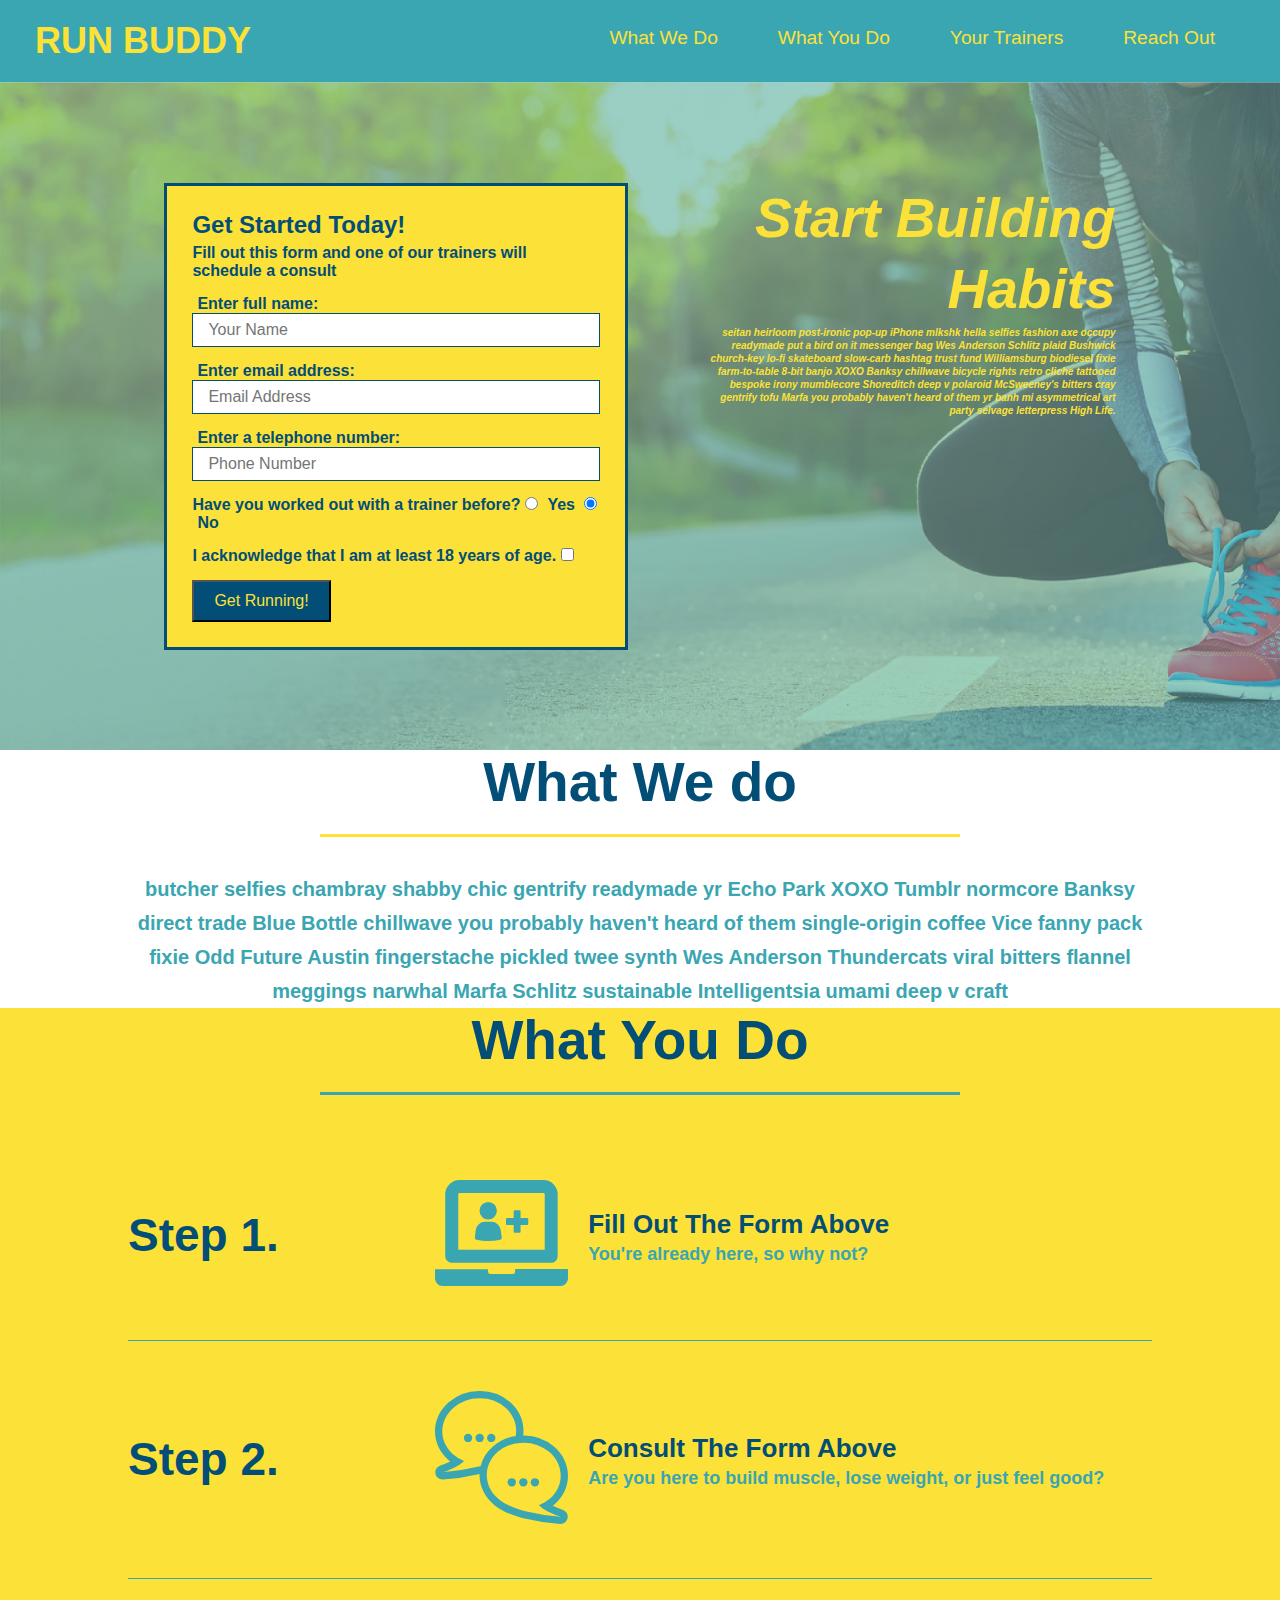
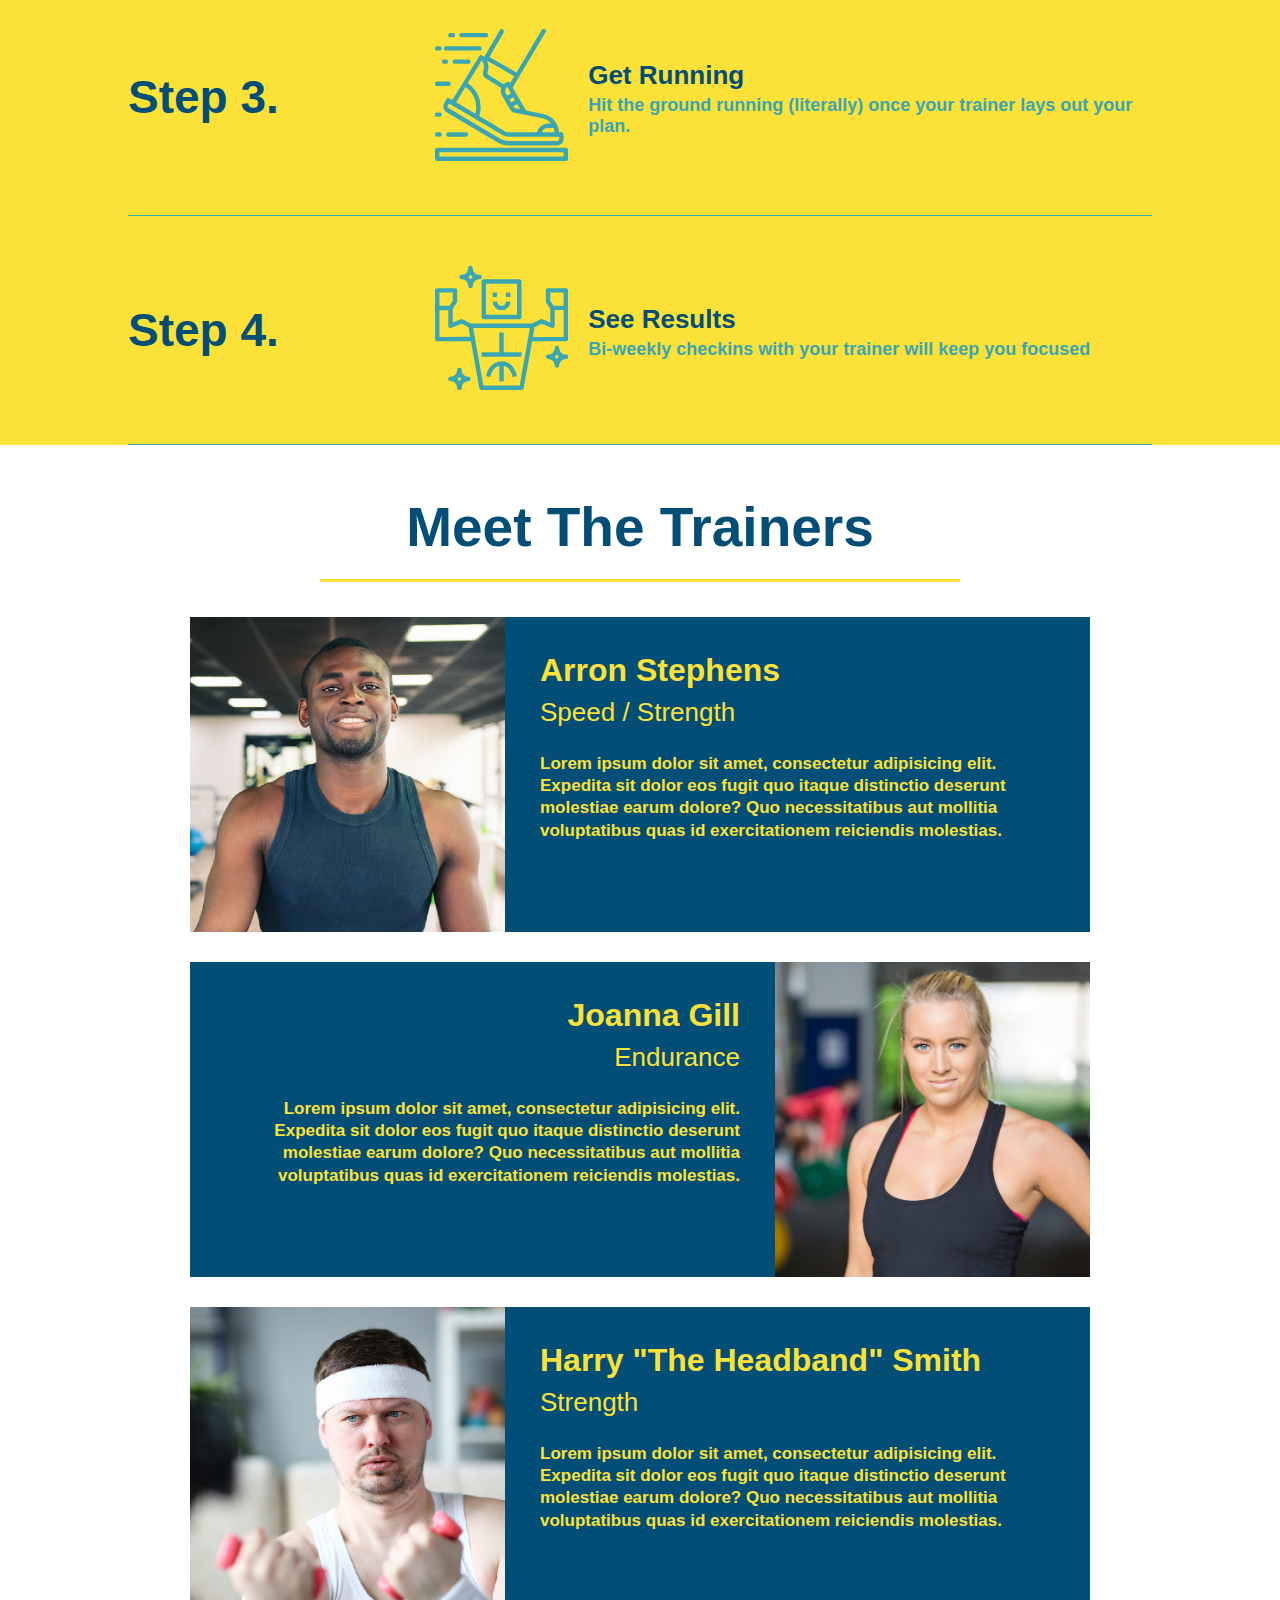
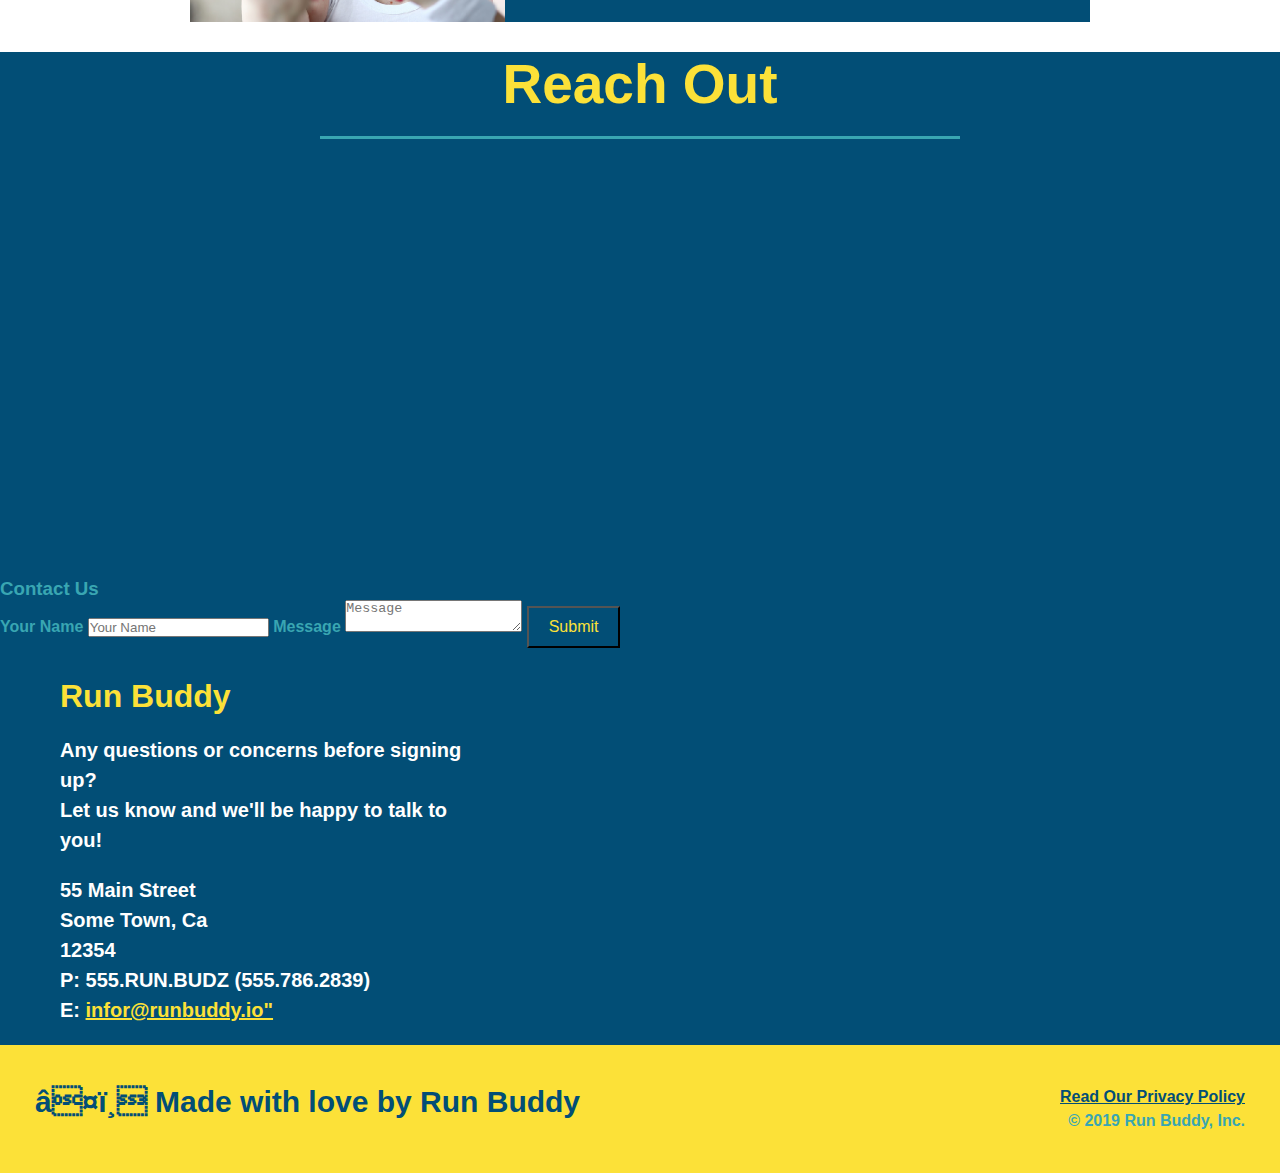
==== index.html @ 9a3504fe "add flexbox to the steps" ====
<!DOCTYPE html>
<html lang="en">
<head>
    <meta charset="UTF-8!">
    <title>Run Buddy</title>
    <link rel="stylesheet" href="./assets/style.css" />
</head>
<body>
    <!-- navigation -->
    <header>
        <a href="/"><h1>RUN BUDDY</h1></a>
    <nav>
        <ul>
            <li>
                <a href="#what-we-do">What We Do</a>
            </li>
            <li>
                <a href="#what-you-do">What You Do</a>
            </li>
            <li>
                <a href="#your-trainers">Your Trainers</a>
            </li>
            <li>
                <a href="#reach-out">Reach Out</a>
            </li>
        </ul>
    </nav>
    </header>
 <!-- hero/ jumbotron -->
    <section class="hero">
        <div class="hero-form">
            <h3>Get Started Today!</h3>
            <p>Fill out this form and one of our trainers will schedule a consult</p>
            <form>
                <label for="name">Enter full name:</label>
                <input type="text" placeholder="Your Name" name="name" id="name" class="form-input"/>
                <label for="email">Enter email address:</label>
                <input type="text" placeholder="Email Address" name="email" id="email" class="form-input"/>
                <label for="phone">Enter a telephone number:</label>
                <input type="tel" placeholder="Phone Number" name="phone" id="phone" class="form-input">
                
                <p>
                    Have you worked out with a trainer before?
                <input type="radio" id="trainer-yes" name="trainer-confirm" value="Yes" checked>
                <label for="trainer-yes">Yes</label>
                <input type="radio" id="trainer-no" name="trainer-confirm" value="No" checked>
                <label for="trainer-no">No</label>
                </p>
                <p>
                    I acknowledge that I am at least 18 years of age.
                   <input type="checkbox" id="age-yes" name="age-confirm">
                   <label for="age-yes"></label>
                </p>
                   <button type="submit">
                       Get Running!
                   </button>
            </form>
        </div>

        <div class="hero-cta">
            <h2>Start Building Habits<h2>
                <p>seitan heirloom post-ironic pop-up iPhone mlkshk hella selfies fashion axe occupy readymade put a bird on it
                    messenger bag Wes Anderson Schlitz plaid Bushwick church-key lo-fi skateboard slow-carb hashtag trust fund
                    Williamsburg biodiesel fixie farm-to-table 8-bit banjo XOXO Banksy chillwave bicycle rights retro cliche
                    tattooed bespoke irony mumblecore Shoreditch deep v polaroid McSweeney's bitters cray gentrify tofu Marfa you
                    probably haven't heard of them yr banh mi asymmetrical art party selvage letterpress High Life.
                </p>
        </div>
    </section>
            <!-- end hero -->

    <!-- what we do -->
    <section id="what-we-do" class="intro">
        <div class="flex-row">
            <h2 class="section-title primary-border">What We do</h2>
        </div>

        <div class="flex-row">
        <p>
            butcher selfies chambray shabby chic gentrify readymade yr Echo Park XOXO Tumblr normcore Banksy direct trade Blue Bottle chillwave you probably haven't heard of them single-origin coffee Vice fanny pack fixie Odd Future Austin fingerstache pickled twee synth Wes Anderson Thundercats viral bitters flannel meggings narwhal Marfa Schlitz sustainable Intelligentsia umami deep v craft
        </p>
        </div>
    </section>

    <!-- what you do -->
    <section id="what-you-do" class="steps">
        <div class="flex-row">
            <h2 class="section-title secondary-border">What You Do</h2>
        </div>


        <div class="step">
            <h3>Step 1.</h3>
            <div class="step-info">
                <div class="step-img">      
                    <img src="assets/images/step-1.svg" alt="" />
                </div>
                <div class="step-text">
                 <h4>Fill Out The Form Above</h4>           
                 <p>You're already here, so why not?</p>
                 </div>
            </div>
        </div>

        <div class="step">
            <h3>Step 2.</h3>
            <div class="step-info">
                <div class="step-img">      
                    <img src="assets/images/step-2.svg" alt="" />
                </div>
                <div class="step-text">
                 <h4>Consult The Form Above</h4>           
                 <p>Are you here to build muscle, lose weight, or just feel good?
                 </p>
                 </div>
            </div>
        </div>

        <div class="step">
            <h3>Step 3.</h3>
            <div class="step-info">
                <div class="step-img">      
                    <img src="assets/images/step-3.svg" alt="" />
                </div>
                <div class="step-text">
                 <h4>Get Running</h4>           
                 <p>Hit the ground running (literally) once your trainer lays out your plan.
                 </p>
                 </div>
            </div>
        </div>

        <div class="step">
            <h3>Step 4.</h3>
            <div class="step-info">
                <div class="step-img">      
                    <img src="assets/images/step-4.svg" alt="" />
                </div>
                <div class="step-text">
                 <h4>See Results</h4>           
                 <p>Bi-weekly checkins with your trainer will keep you focused
                 </p>
                 </div>
            </div>
        </div>
    </section>

    <!-- Meet the trainers -->
    <section id="your-trainers" class="trainers">
        <div class="flex-row">
        <h2 class="section-title primary-border">Meet The Trainers</h2>
        </div>

        <article class="trainer">
            <img src="./assets/images/trainer-1.jpg" alt="Arron Stephens in his workout clothes, ready to pump iron" />
            <div class="trainer-bio text-left">
                <h3>Arron Stephens</h3>
                <h4>Speed / Strength</h4>
                <p>Lorem ipsum dolor sit amet, consectetur adipisicing 
                    elit. Expedita sit dolor eos fugit quo itaque distinctio 
                    deserunt molestiae earum dolore? Quo necessitatibus aut 
                    mollitia voluptatibus quas id exercitationem reiciendis molestias.
                </p>
            </div>
        </article>
        <article class="trainer">
            
            <div class="trainer-bio text-right">
                <h3>Joanna Gill</h3>
                <h4>Endurance</h4>
                <p>Lorem ipsum dolor sit amet, consectetur adipisicing 
                    elit. Expedita sit dolor eos fugit quo itaque distinctio 
                    deserunt molestiae earum dolore? Quo necessitatibus aut 
                    mollitia voluptatibus quas id exercitationem reiciendis molestias.
                </p>
                </div>
                <img src="./assets/images/trainer-2.jpg" alt="Joanna Gill ready to run" />
        </article>
        <article class="trainer">
            <img src="./assets/images/trainer-3.jpg" alt="Harry looking like a dork" />
            <div class="trainer-bio text-left">
                <h3>Harry "The Headband" Smith</h3>
                <h4>Strength</h4>
                <p>Lorem ipsum dolor sit amet, consectetur adipisicing 
                    elit. Expedita sit dolor eos fugit quo itaque distinctio 
                    deserunt molestiae earum dolore? Quo necessitatibus aut 
                    mollitia voluptatibus quas id exercitationem reiciendis molestias.
                </p>
            </div>
        </article>
    </section>

    <!-- reach out -->
    <section id="reach-out" class="contact">
        <div class="flex-row">
         <h2 class="section-title secondary-border">Reach Out</h2>
        </div>
            <div>
                <iframe src="https://www.google.com/maps/embed?pb=!1m18!1m12!1m3!
                1d10430.44576296904!2d-2.178964996786465!3d49.18895937075866!2m3!
                1f0!2f0!3f0!3m2!1i1024!2i768!4f13.1!3m3!1m2!1s0x480dacde47699e41%
                3A0x3bc5d68c79f60187!2sSt.%20Magloire%20Hotel!5e0!3m2!1sen!2sje!4v1
                611666818537!5m2!1sen!2sje" frameborder="0" 
                style="border:0;" allowfullscreen>
            </iframe>
        

            <form class="contact-form">
                <h3>Contact Us</h3>
                <label for="contact-name">Your Name</label>
                <input type="text" placeholder="Your Name" id="contact-name"/>

                <label for="contact-message">Message</label>
                <textarea id="contact-message" placeholder="Message"></textarea>
                
                <button type="submit">Submit</button>
            </form>

            <div class="contact-info">
                <h3>Run Buddy</h3>
                <p>Any questions or concerns before signing up?
                    <br>
                    Let us know and we'll be happy to talk to you!
                </p>
                <address>
                    55 Main Street <br />
                    Some Town, Ca <br>
                    12354 <br>
                    P: 555.RUN.BUDZ (555.786.2839) <br>
                    E: <a href="mailto:info@runbuddy.io">infor@runbuddy.io"</a>
                </address>
            </div>
        </div>
    </section>
    
    <footer>
        <h2>❤️ Made with love by Run Buddy</h2>
        <div>
            <a href="./privacy-policy.html">Read Our Privacy Policy</a><br>
            &copy; 2019 Run Buddy, Inc.
        </div>
    </footer>
</body>
</html>
---- assets/style.css ----
* {
    margin: 0;
    padding: 0;
    box-sizing: border-box;
}
body {
    color: #39a6b2;
    font-family: Helvetica, Arial, sans-serif;
    font-weight: bold;
}
/* apply styles to header */
header {
    padding: 20px 35px;
    background-color: #39a6b2;
    display: flex;
    justify-content: space-between;
    flex-wrap: wrap;
}
header h1 {
    font-weight: bold;
    font-size: 36px;
    color: #fce138;
    margin: 0;
}
header a {
    text-decoration: none;
    color: #fce138;
}
header nav {
   
    margin: 7px 0;
}
header nav ul {
    display: flex;
    flex-wrap: wrap;
    justify-content: space-between;
    align-items: center;
    list-style: none;
}
header nav ul li a {
    margin: 0 30px;
    font-weight: lighter;
    font-size: 1.5vw;
}
footer {
    background: #fce138;
    width: 100%;
    padding: 40px 35px;
    display: flex;
    justify-content: space-between;
    flex-wrap: wrap;
}
footer h2 {
    color: #024e76;
    font-size: 30px;
    margin: 0;
}
footer div {
    line-height: 1.5;
    text-align: right;
}
footer a {
    color: #024e76;
}
.hero {
    padding: 60px;
    background-image: url(./images/hero-bg.jpg.jpg);
    background-size: cover;
    display: flex;
    justify-content: center;
    flex-wrap: wrap;
}

.hero-cta {
    width: 35%;
    text-align: right;
    margin: 3.5%;
    color: #fff;
    font-size: 18px;
    line-height: 1.3;
}
.hero-cta h2 {
    font-style: italic;
    font-size: 55px;
    color: #fce138;
}
.hero-cta p {
    font-size: 10px;
}

.hero-form {
    color: #024e76;
    background-color: #fce138;
    border: solid 3px #024e76;
    display: inline-block;
    padding: 25px;
    width: 40%;
    margin: 3.5%;
}
.hero-form h3 {
    font-size: 24px;
    color: #024e76;
    margin: 0;
}
.hero-form p {
    margin: 5px 0 15px 0;
}
.form-input {
    border: 1px solid #024e76;
    display: block;
    padding: 7px 15px;
    font-size: 16px;
    color: #024e76;
    width: 100%;
    margin-bottom: 15px;
}
.hero-form label {
    margin: 0 5px;
    font-weight: bold;
}
button {
    padding: 10px 20px;
    color: #fce138;
    background-color: #024e76;
    font-size: 16px;
}

.intro p {
    line-height: 1.7;
    color: #39a6b2;
    width: 80%;
    font-size: 20px;
    margin: 0 auto;
    text-align: center;
}
.steps {
    background: #fce138;
}
/* and this one */
.steps h2 {
    
}
.section-title {
    font-size: 55px;
    border-bottom: 3px solid;
    color: #024e76;
    padding-bottom: 20px;
    text-align: center;
    margin: 0 auto 35px auto;
    width: 50%; 
}
.primary-border {
    border-color: #fce138;
}
.secondary-border {
    border-color: #39a6b2;
}
.step {
    margin: 50px auto;
    padding-bottom: 50px;
    width: 80%;
    border-bottom: 1px solid #39a6b2;
    display: flex;
    flex-wrap: wrap;
    align-items: center;
    justify-content: space-between;
}
.step h3 {
    color: #024e76;
    font-size: 46px;
    flex: 1 30%;
}
.step-text p {
    color: #39a6b2;
    font-size: 18px;
}
.step-text h4 {
    font-size: 26px;
    line-height: 1.5;
    color: #024e76;
}
.step-info {
   flex: 2 70%;
   display: flex;
   flex-wrap: wrap;
   align-items: center;
}
.step-img {
    flex: 1 12%;
    margin-right: 20px;
}
.step-text {
    flex: 12;
}
.step-img img {
    max-width: 100%;
}

.trainer {
    width: 900px;
    margin: 0 auto 30px auto;
    background: #024e76;
    color: #fce138;
    overflow: auto;
}
.trainer img {
    width: 35%;
    float: left;
   
}
.trainer-bio {
    padding: 35px;
    float: left;
    width: 65%;
}
.text-left {
    text-align: left;
}
.text-right {
    text-align: right;
}
.trainer-bio h3 {
    font-size: 32px;
    margin-bottom: 8px;
}
.trainer-bio h4 {
    font-weight: lighter;
    font-size: 26px;
    margin-bottom: 25px;
}
.trainer-bio p {
    font-size: 17px;
    line-height: 1.3;
}
/* reach out style start */
.contact {
    background: #024e76;
    
}
.contact h2 {
    color: #fce138;
}
.contact iframe {
    width: 400px;
    height: 400px;

}
.contact-info {
    display: inline-block;
    width: 410px;
    vertical-align: top;
    text-align: left;
    margin: 30px 0 0 60px;
    color: white;
}
.contact-info h3 {
    color: #fce138;
    font-size: 32px;
}
.contact-info p, .contact-info address {
    margin: 20px 0;
    line-height: 1.5;
    font-size: 20px;
    font-style: normal;
}
.contact-info a {
    color: #fce138;
}
.flex-row {
    display: flex;
}
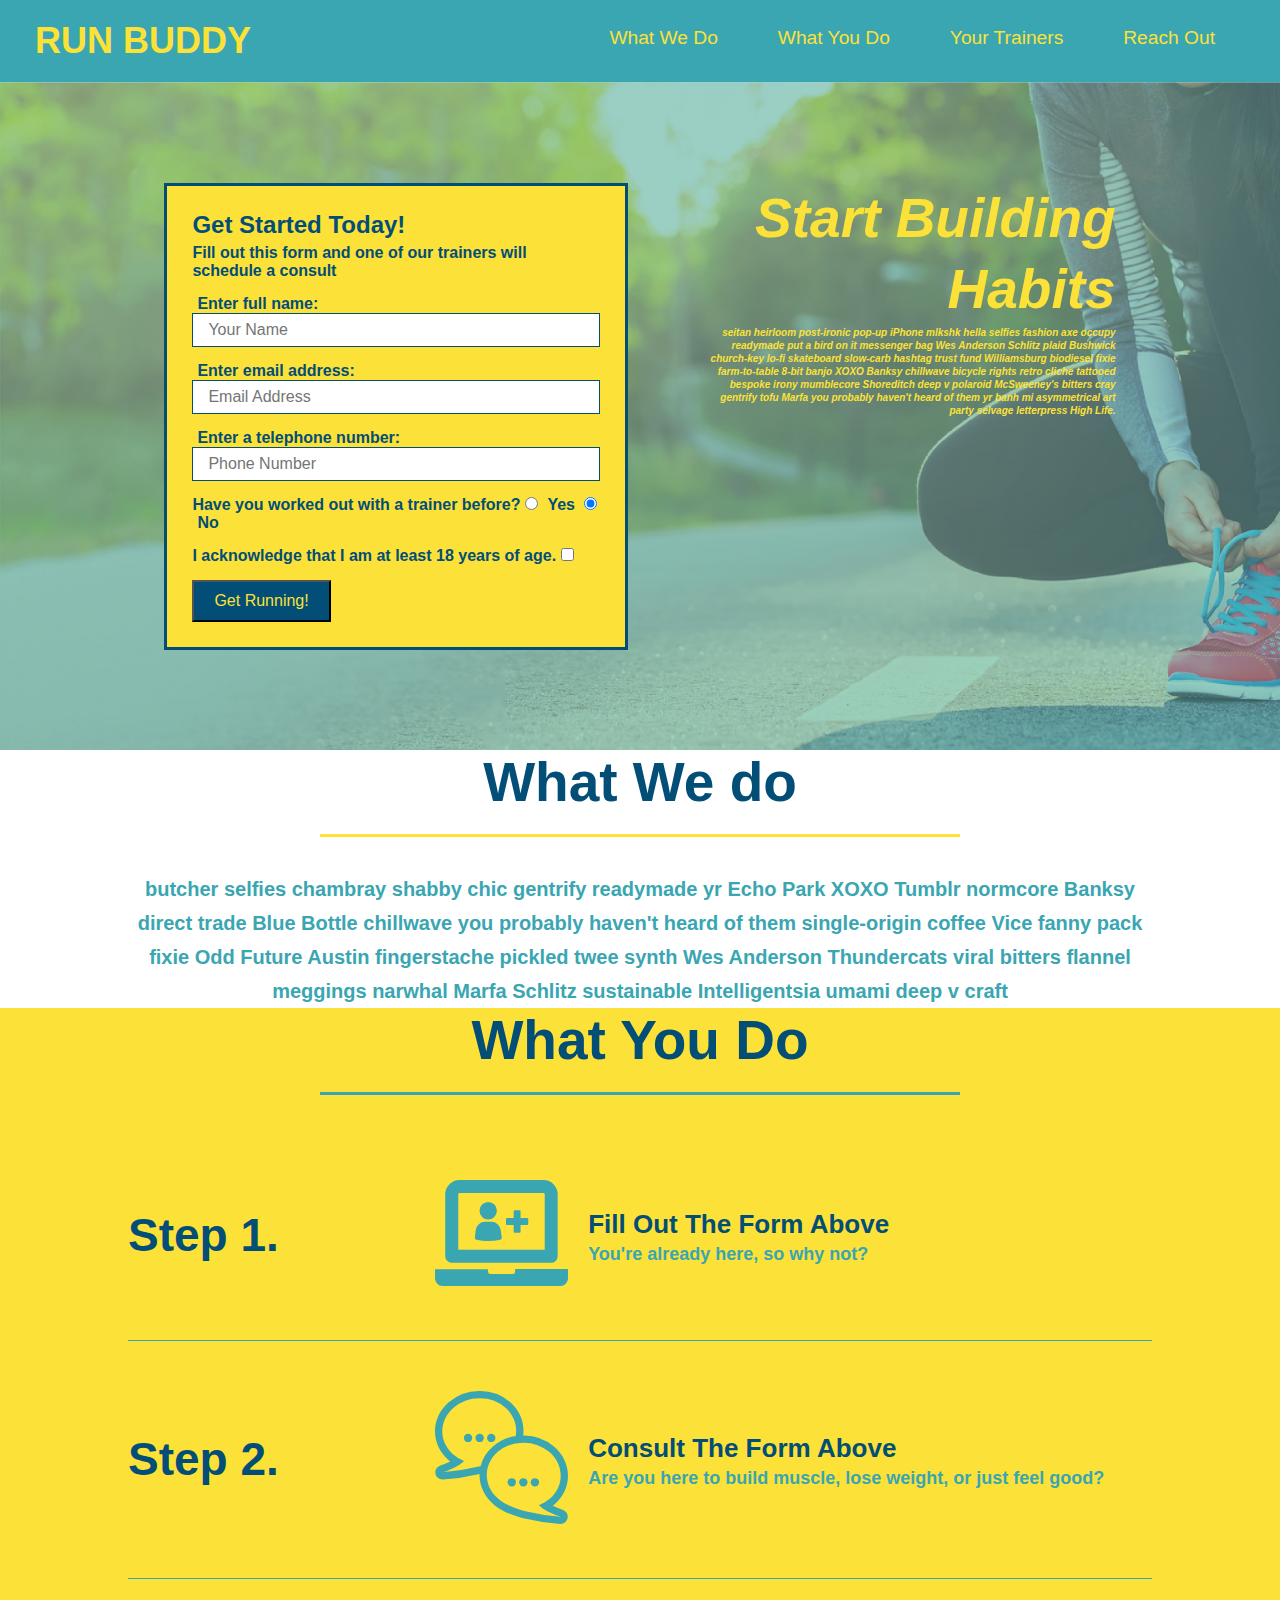
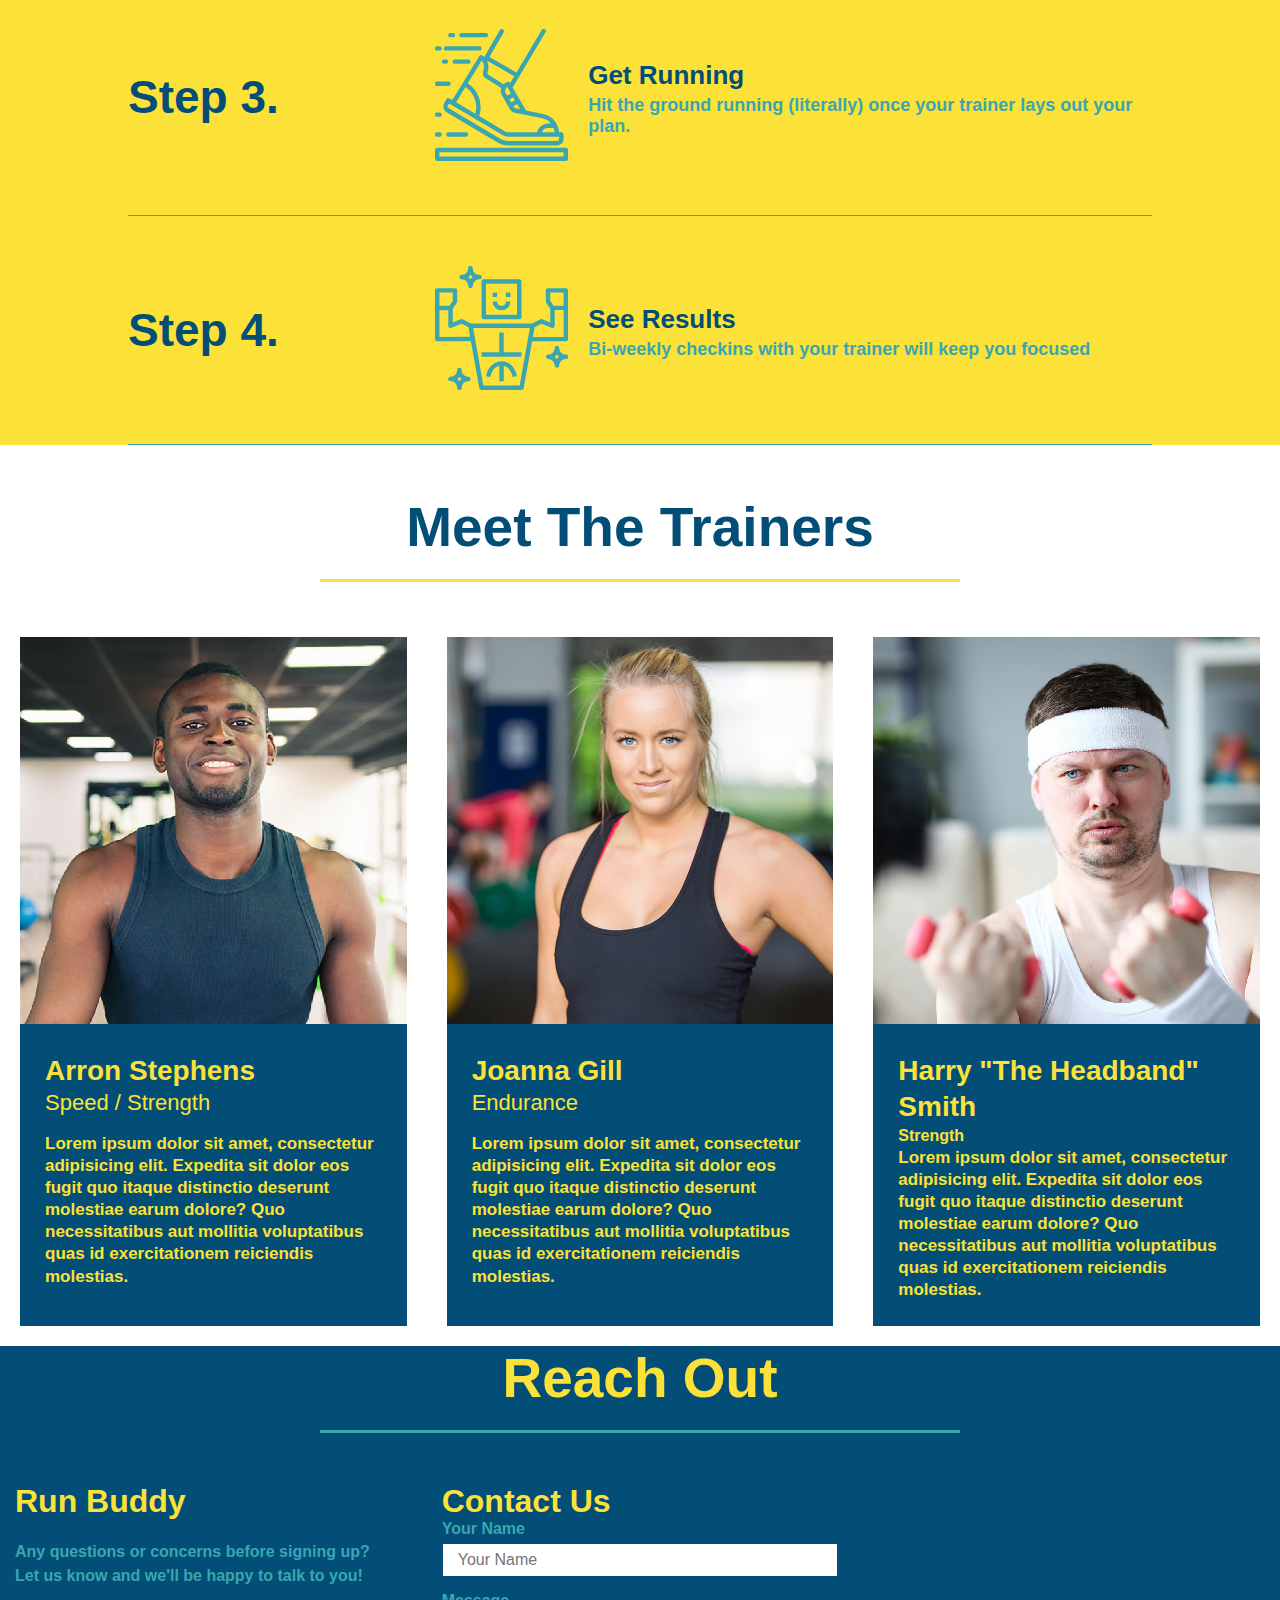
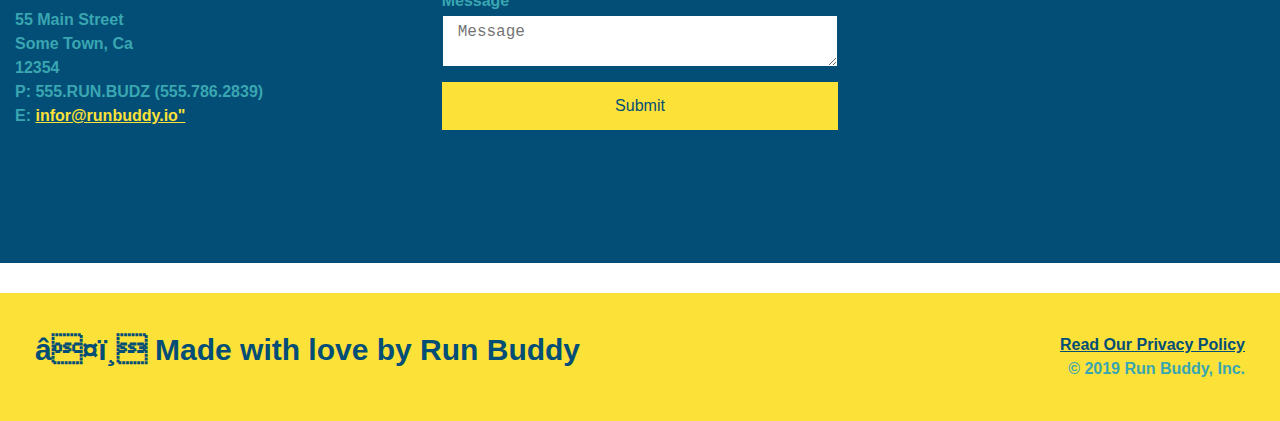
==== commit 69af874a: "flexbox reachout" ====
--- a/index.html
+++ b/index.html
@@ -146,16 +146,16 @@
     </section>
 
     <!-- Meet the trainers -->
-    <section id="your-trainers" class="trainers">
+    <section id="your-trainers">
         <div class="flex-row">
         <h2 class="section-title primary-border">Meet The Trainers</h2>
         </div>
-
+    <div class="trainers">
         <article class="trainer">
             <img src="./assets/images/trainer-1.jpg" alt="Arron Stephens in his workout clothes, ready to pump iron" />
-            <div class="trainer-bio text-left">
-                <h3>Arron Stephens</h3>
-                <h4>Speed / Strength</h4>
+            <div class="trainer-bio">
+                <h3 class="trainer-name">Arron Stephens</h3>
+                <h4 class="trainer-role">Speed / Strength</h4>
                 <p>Lorem ipsum dolor sit amet, consectetur adipisicing 
                     elit. Expedita sit dolor eos fugit quo itaque distinctio 
                     deserunt molestiae earum dolore? Quo necessitatibus aut 
@@ -164,23 +164,22 @@
             </div>
         </article>
         <article class="trainer">
-            
-            <div class="trainer-bio text-right">
-                <h3>Joanna Gill</h3>
-                <h4>Endurance</h4>
+            <img src="./assets/images/trainer-2.jpg" alt="Joanna Gill ready to run" />
+            <div class="trainer-bio">
+                <h3 class="trainer-name">Joanna Gill</h3>
+                <h4 class="trainer-role">Endurance</h4>
                 <p>Lorem ipsum dolor sit amet, consectetur adipisicing 
                     elit. Expedita sit dolor eos fugit quo itaque distinctio 
                     deserunt molestiae earum dolore? Quo necessitatibus aut 
                     mollitia voluptatibus quas id exercitationem reiciendis molestias.
                 </p>
                 </div>
-                <img src="./assets/images/trainer-2.jpg" alt="Joanna Gill ready to run" />
         </article>
         <article class="trainer">
             <img src="./assets/images/trainer-3.jpg" alt="Harry looking like a dork" />
-            <div class="trainer-bio text-left">
-                <h3>Harry "The Headband" Smith</h3>
-                <h4>Strength</h4>
+            <div class="trainer-bio">
+                <h3 class="trainer-name">Harry "The Headband" Smith</h3>
+                <h class="trainer-role">Strength</h4>
                 <p>Lorem ipsum dolor sit amet, consectetur adipisicing 
                     elit. Expedita sit dolor eos fugit quo itaque distinctio 
                     deserunt molestiae earum dolore? Quo necessitatibus aut 
@@ -188,6 +187,7 @@
                 </p>
             </div>
         </article>
+    </div>
     </section>
 
     <!-- reach out -->
@@ -195,28 +195,8 @@
         <div class="flex-row">
          <h2 class="section-title secondary-border">Reach Out</h2>
         </div>
+        <div class="contact-info">
             <div>
-                <iframe src="https://www.google.com/maps/embed?pb=!1m18!1m12!1m3!
-                1d10430.44576296904!2d-2.178964996786465!3d49.18895937075866!2m3!
-                1f0!2f0!3f0!3m2!1i1024!2i768!4f13.1!3m3!1m2!1s0x480dacde47699e41%
-                3A0x3bc5d68c79f60187!2sSt.%20Magloire%20Hotel!5e0!3m2!1sen!2sje!4v1
-                611666818537!5m2!1sen!2sje" frameborder="0" 
-                style="border:0;" allowfullscreen>
-            </iframe>
-        
-
-            <form class="contact-form">
-                <h3>Contact Us</h3>
-                <label for="contact-name">Your Name</label>
-                <input type="text" placeholder="Your Name" id="contact-name"/>
-
-                <label for="contact-message">Message</label>
-                <textarea id="contact-message" placeholder="Message"></textarea>
-                
-                <button type="submit">Submit</button>
-            </form>
-
-            <div class="contact-info">
                 <h3>Run Buddy</h3>
                 <p>Any questions or concerns before signing up?
                     <br>
@@ -230,6 +210,27 @@
                     E: <a href="mailto:info@runbuddy.io">infor@runbuddy.io"</a>
                 </address>
             </div>
+
+            <div>
+                <form class="contact-form">
+                    <h3>Contact Us</h3>
+                    <label for="contact-name">Your Name</label>
+                    <input type="text" placeholder="Your Name" id="contact-name"/>
+
+                    <label for="contact-message">Message</label>
+                    <textarea id="contact-message" placeholder="Message"></textarea>
+                    
+                    <button type="submit">Submit</button>
+                </form>
+            </div>
+
+            <iframe src="https://www.google.com/maps/embed?pb=!1m18!1m12!1m3!
+            1d10430.44576296904!2d-2.178964996786465!3d49.18895937075866!2m3!
+            1f0!2f0!3f0!3m2!1i1024!2i768!4f13.1!3m3!1m2!1s0x480dacde47699e41%
+            3A0x3bc5d68c79f60187!2sSt.%20Magloire%20Hotel!5e0!3m2!1sen!2sje!4v1
+            611666818537!5m2!1sen!2sje" frameborder="0" 
+            style="border:0;" allowfullscreen>
+            </iframe>
         </div>
     </section>
     
--- a/assets/style.css
+++ b/assets/style.css
@@ -196,22 +196,27 @@
     max-width: 100%;
 }
 
+.trainers {
+    width: 100%;
+    margin: 0 auto;
+    display: flex;
+    flex-wrap: wrap;
+    justify-content: space-around;
+}
+
 .trainer {
-    width: 900px;
-    margin: 0 auto 30px auto;
+    margin: 20px;
     background: #024e76;
     color: #fce138;
-    overflow: auto;
+    flex: 1;
 }
 .trainer img {
-    width: 35%;
-    float: left;
+    width: 100%;
    
 }
 .trainer-bio {
-    padding: 35px;
-    float: left;
-    width: 65%;
+    padding: 25px;
+    line-height: 1.3;
 }
 .text-left {
     text-align: left;
@@ -220,38 +225,41 @@
     text-align: right;
 }
 .trainer-bio h3 {
-    font-size: 32px;
-    margin-bottom: 8px;
+    font-size: 28px;
 }
 .trainer-bio h4 {
     font-weight: lighter;
-    font-size: 26px;
-    margin-bottom: 25px;
+    font-size: 22px;
+    margin-bottom: 15px;
 }
 .trainer-bio p {
     font-size: 17px;
-    line-height: 1.3;
 }
 /* reach out style start */
 .contact {
     background: #024e76;
-    
-}
+    margin-bottom: 30px;
+    padding-bottom: 100px;   
+}
+.contact-info > * {
+    flex: 1;
+    margin: 15px;
+}
+
 .contact h2 {
     color: #fce138;
 }
 .contact iframe {
-    width: 400px;
-    height: 400px;
 
 }
 .contact-info {
-    display: inline-block;
-    width: 410px;
-    vertical-align: top;
-    text-align: left;
-    margin: 30px 0 0 60px;
-    color: white;
+    /* vertical-align: top;
+    text-align: left; */
+    /* margin: 30px 0 0 60px;
+    color: white; */
+    display: flex;
+    justify-content: space-between;
+    flex-wrap: wrap;
 }
 .contact-info h3 {
     color: #fce138;
@@ -260,12 +268,31 @@
 .contact-info p, .contact-info address {
     margin: 20px 0;
     line-height: 1.5;
-    font-size: 20px;
+    font-size: 16px;
     font-style: normal;
 }
 .contact-info a {
     color: #fce138;
 }
+.contact-info input, .contact-form textarea {
+    border: 1px solid #024e76;
+    display: block;
+    padding: 7px 15px;
+    font-size: 16px;
+    color: #024e76;
+    width: 100%;
+    margin-bottom: 15px;
+    margin-top: 5px;
+}
+.contact-form button {
+    width: 100%;
+    border: none;
+    background: #fce138;
+    color: #024e76;
+    text-align: center;
+    padding: 15px 0;
+    font-size: 16px;
+}
 .flex-row {
     display: flex;
 }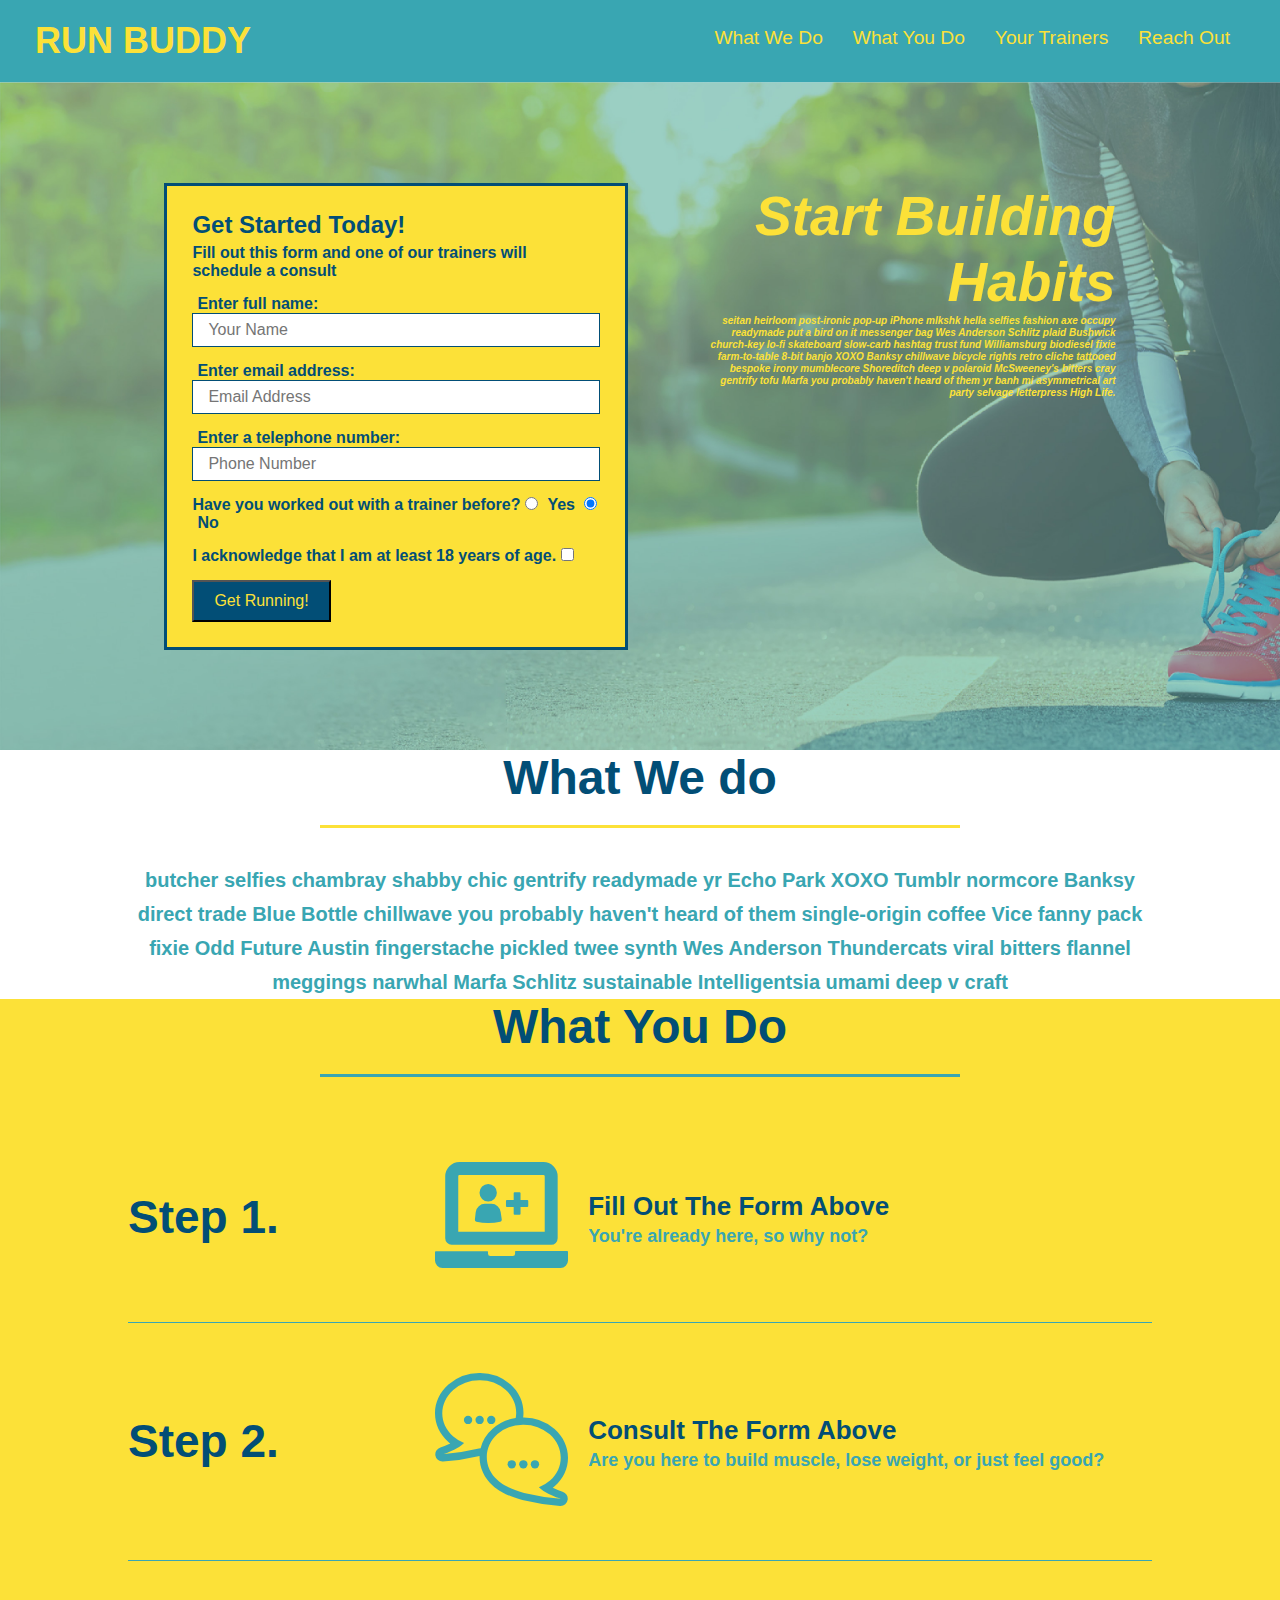
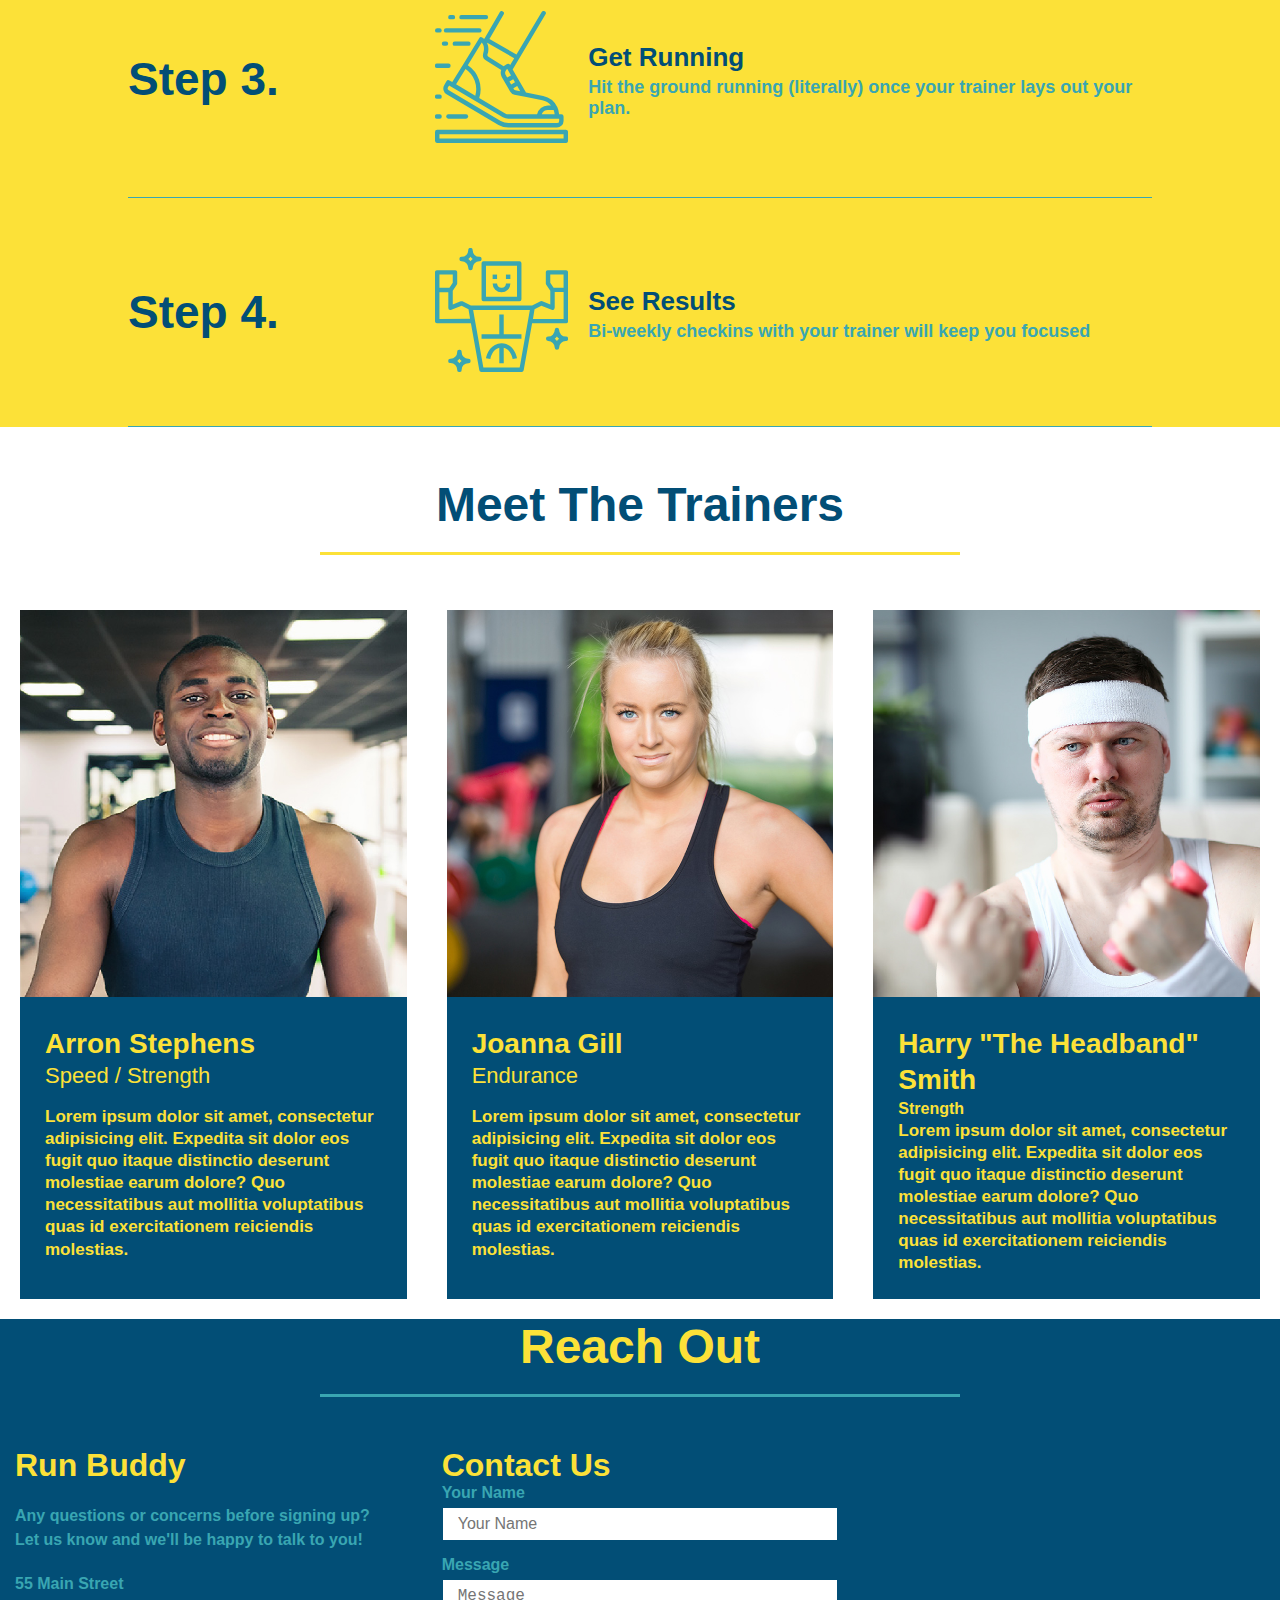
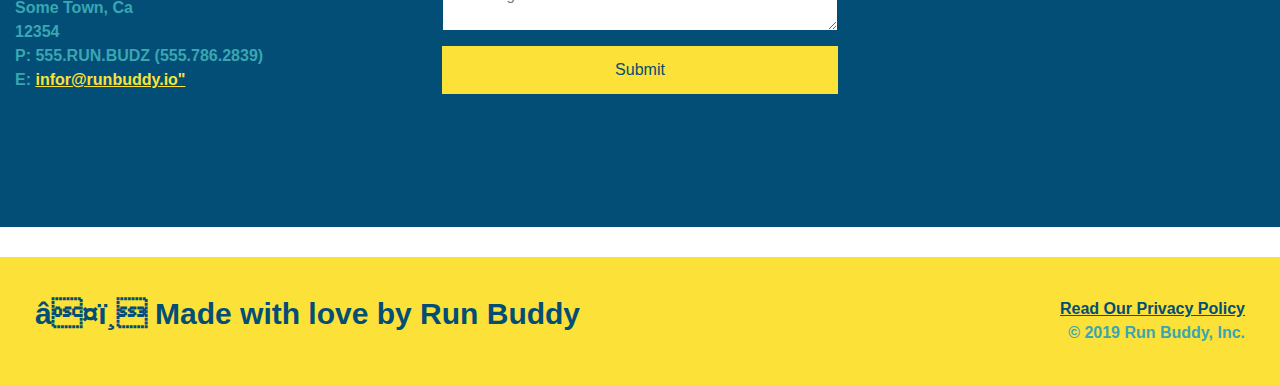
==== commit 2e228e7a: "media query for small screen" ====
--- a/index.html
+++ b/index.html
@@ -2,6 +2,7 @@
 <html lang="en">
 <head>
     <meta charset="UTF-8!">
+    <meta name="viewport" content="width=device-width, initial-scale=1.0" />
     <title>Run Buddy</title>
     <link rel="stylesheet" href="./assets/style.css" />
 </head>
--- a/assets/style.css
+++ b/assets/style.css
@@ -38,7 +38,7 @@
     list-style: none;
 }
 header nav ul li a {
-    margin: 0 30px;
+    padding: 10px 15px;
     font-weight: lighter;
     font-size: 1.5vw;
 }
@@ -69,6 +69,7 @@
     display: flex;
     justify-content: center;
     flex-wrap: wrap;
+    align-items: flex-start;
 }
 
 .hero-cta {
@@ -77,7 +78,7 @@
     margin: 3.5%;
     color: #fff;
     font-size: 18px;
-    line-height: 1.3;
+    line-height: 1.2;
 }
 .hero-cta h2 {
     font-style: italic;
@@ -141,7 +142,7 @@
     
 }
 .section-title {
-    font-size: 55px;
+    font-size: 48px;
     border-bottom: 3px solid;
     color: #024e76;
     padding-bottom: 20px;
@@ -295,4 +296,95 @@
 }
 .flex-row {
     display: flex;
+}
+
+/* MEDIA QUERY FOR SMALLER DEKTOP SCREENS AND SMALLER */
+
+@media screen and (max-width: 980px) {
+    header {
+        padding-bottom: 0;
+        justify-content: center;
+    }
+    header h1 {
+        width: 100%;
+        text-align: center;
+    }
+    header nav ul {
+        margin-top: 20px;
+        width: 100%;
+        justify-content: center;
+    }
+    header nav ul li a {
+        font-size: 20px;
+    }
+    footer h2, footer div {
+        text-align: center;
+        width: 100%;
+    }
+    .hero-cta, .hero-form {
+        width: 100%;
+    }
+    .hero-cta {
+        text-align: center;
+    }
+    .section-title {
+        width: 80%;
+    }
+    .trainer {
+        flex: 0 70%;
+    }
+    .contact-info iframe {
+        flex: 1 100%;
+    }
+}
+
+/* MEDIA QUERY FOR TABLETS AND SMALLER */
+
+@media screen and (max-width: 768px) {
+    section {
+        padding: 30px 15px;
+    }
+    .step h3 {
+        flex: 1 100%;
+        text-align: center;
+    }
+    .step-info {
+        flex: 2 100%;
+        text-align: center;
+        justify-content: center;
+    }
+    .step-img {
+        flex: 0 32%;
+        margin-right: 0;
+        margin-top: 15px;
+        margin-bottom: 15px;
+    }
+    .step-text {
+        flex: 100%;
+    }
+}
+
+/* MEDIA QUERY FOR MOBILE PHONES AND SMALLER */
+@media screen and (max-width: 575px) {
+    .hero-form button {
+        width: 100%;
+    }
+    .section-title {
+        width: 95%;
+    }
+    .intro p {
+        width: 100%;
+    }
+    .trainer {
+        flex: 0 100%;
+    }
+    .contact-info {
+        text-align: center;
+    }
+    .contact-info > * {
+        flex: 0 100%;
+    }
+    .contact-form {
+        order: 3;
+    }
 }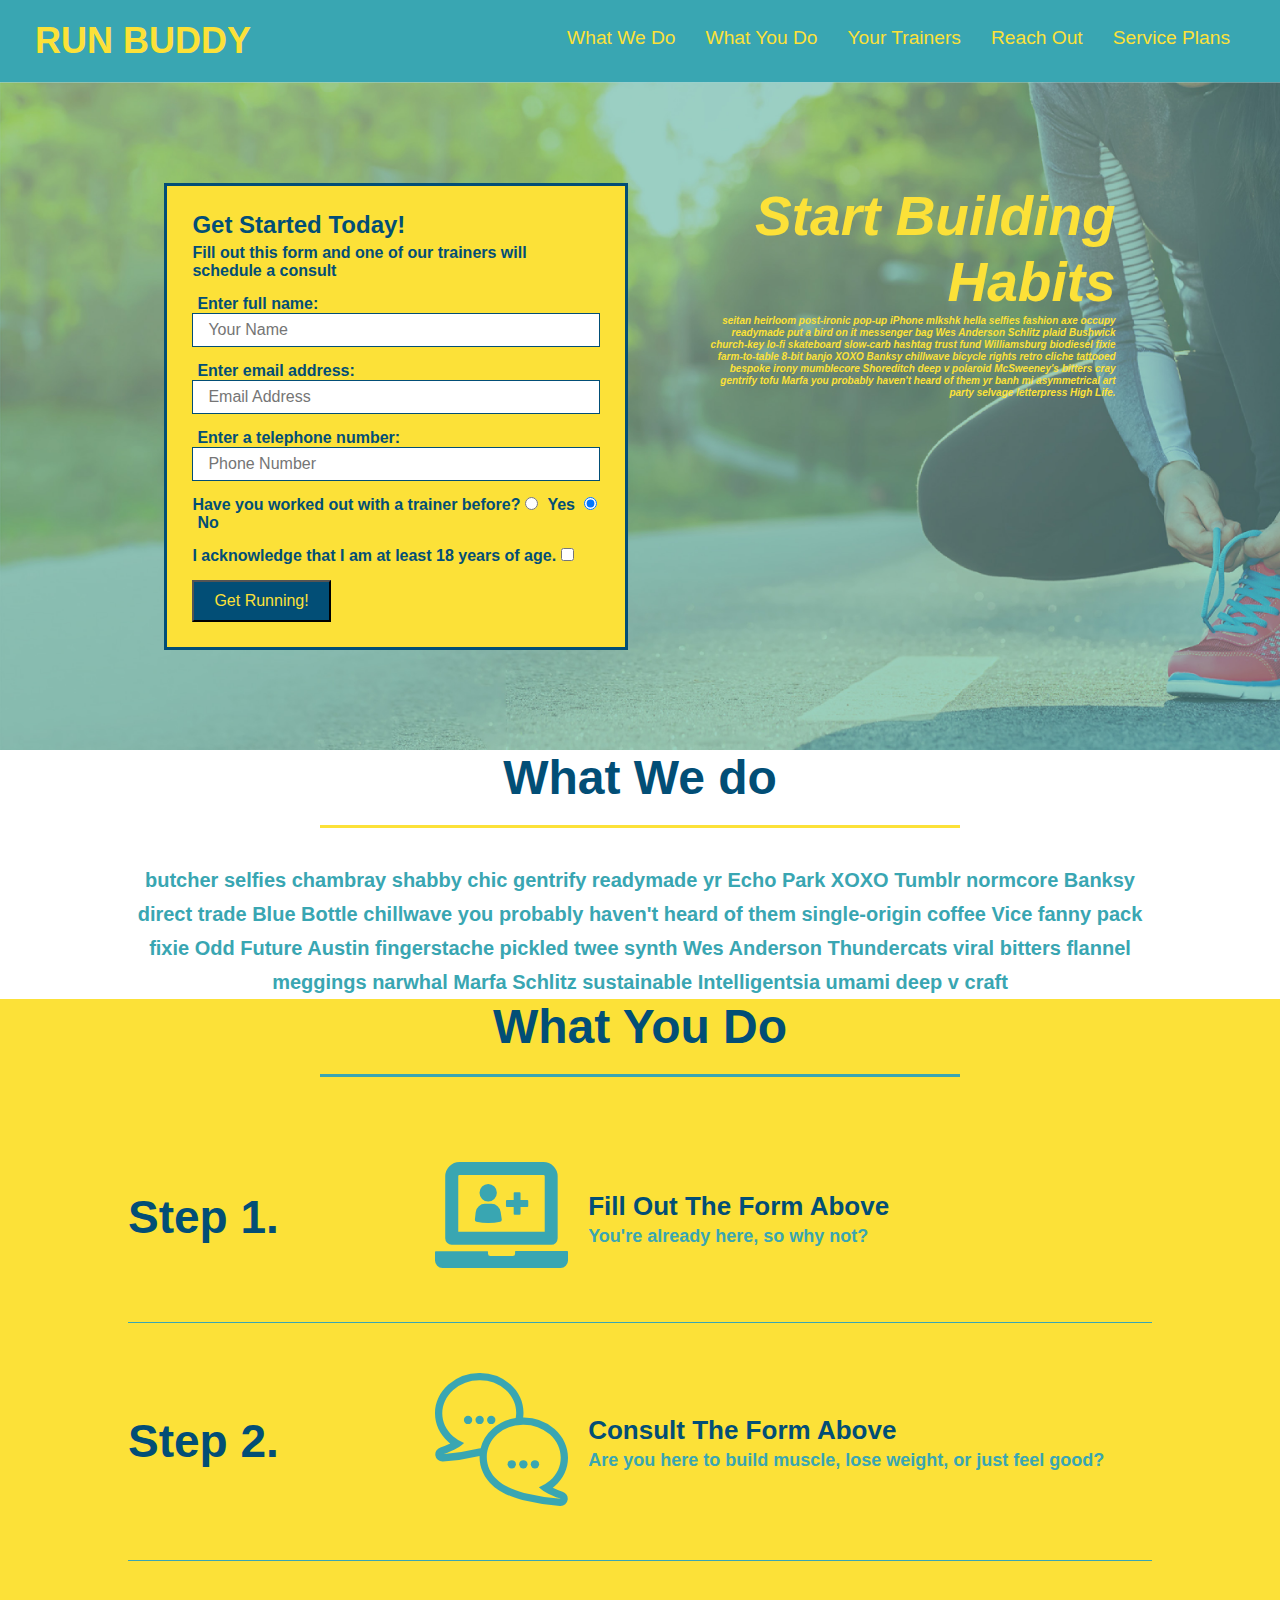
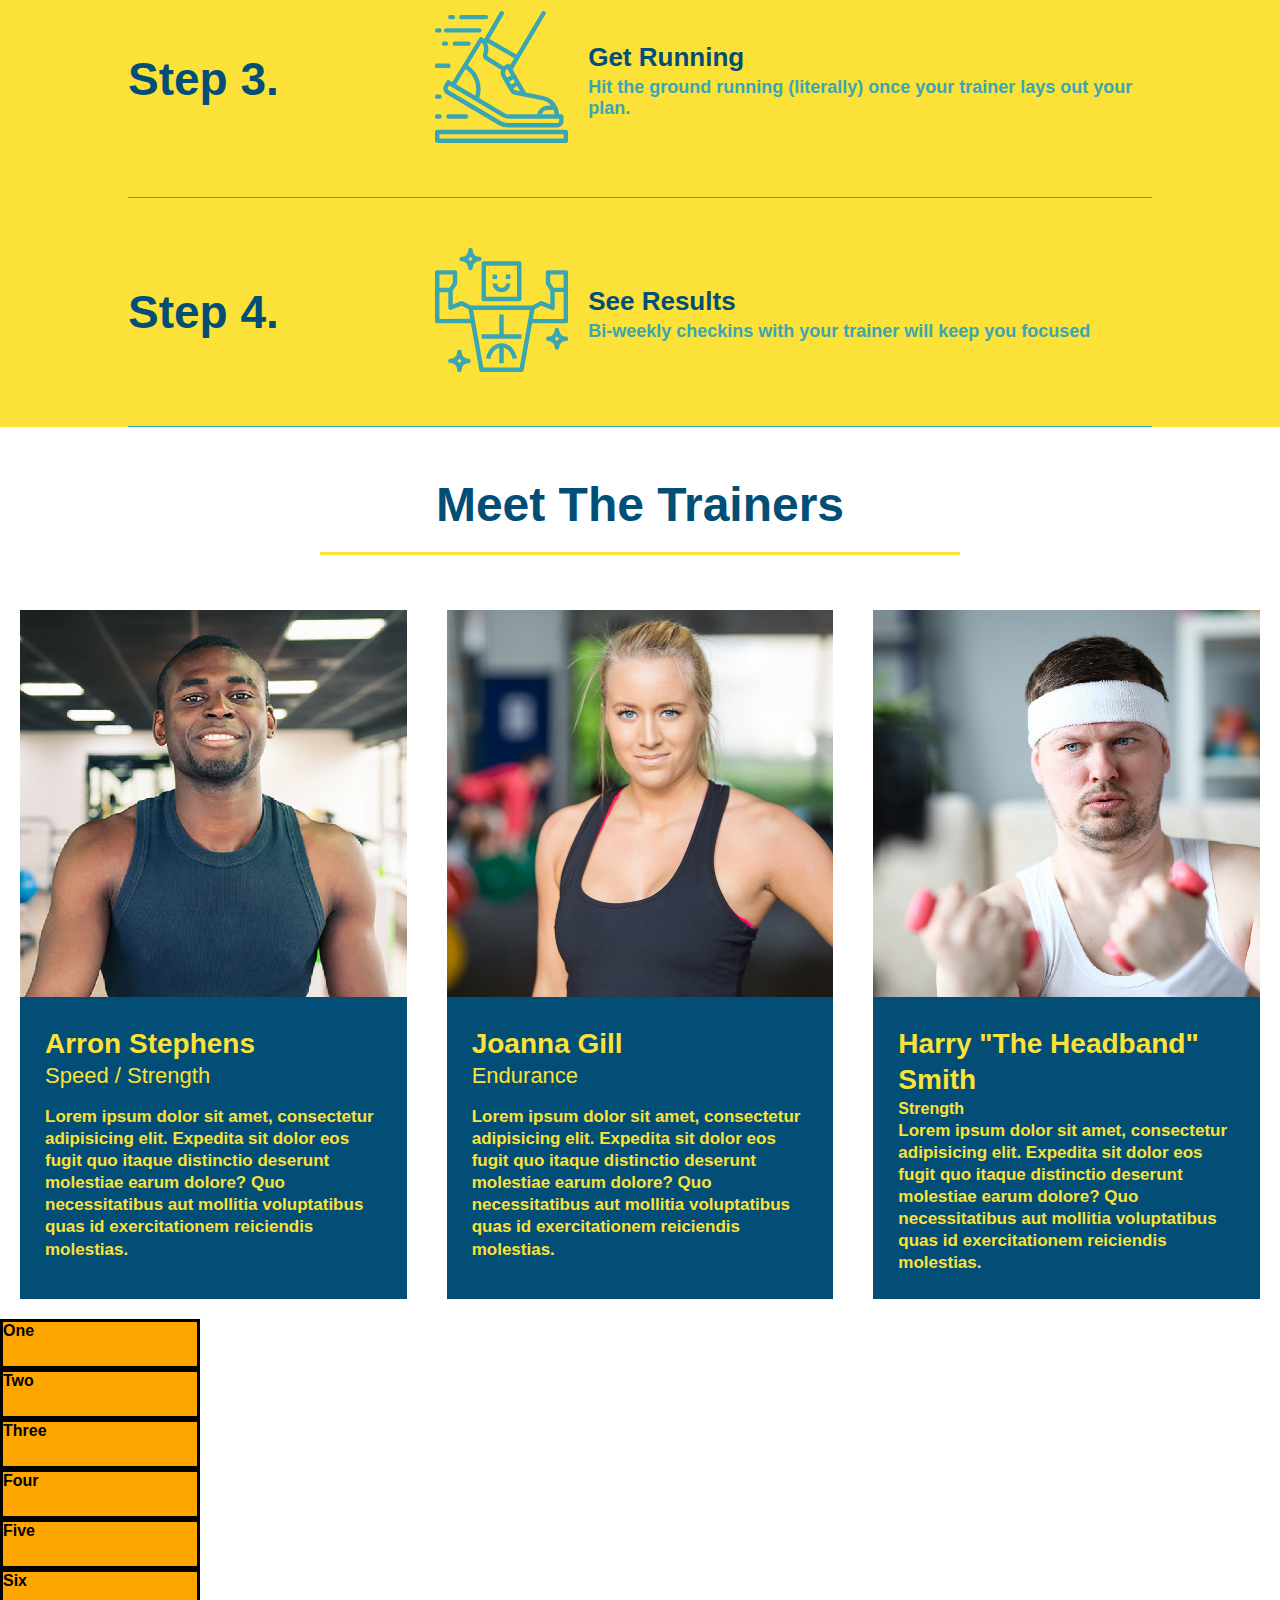
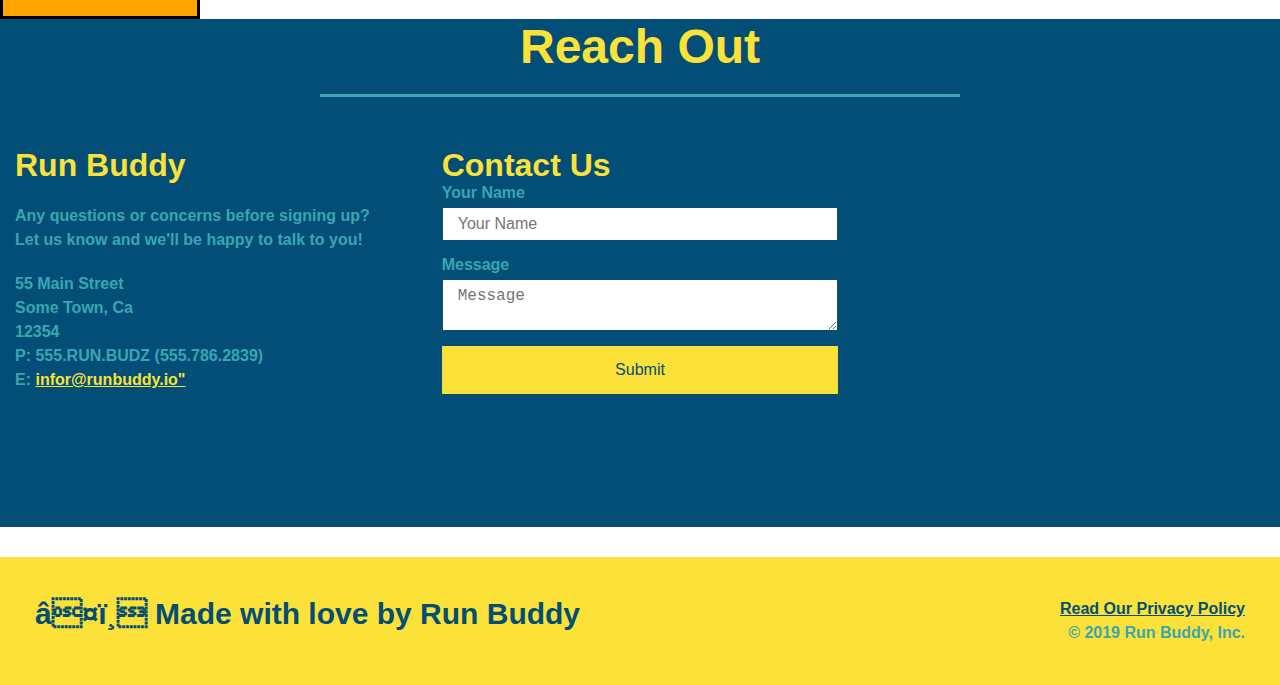
==== commit 7da52767: "basic grid" ====
--- a/index.html
+++ b/index.html
@@ -23,6 +23,9 @@
             </li>
             <li>
                 <a href="#reach-out">Reach Out</a>
+            </li>
+            <li>
+                <a href="#service-plans">Service Plans</a>
             </li>
         </ul>
     </nav>
@@ -191,6 +194,19 @@
     </div>
     </section>
 
+    <!-- Services Grid  -->
+    <section id="service-plans" class="services">
+        <div class="service-grid-container">
+            <div class="service-grid-item">One</div>
+            <div class="service-grid-item">Two</div>
+            <div class="service-grid-item">Three</div>
+            <div class="service-grid-item">Four</div>
+            <div class="service-grid-item">Five</div>
+            <div class="service-grid-item">Six</div>
+            
+        </div>
+    </section>
+
     <!-- reach out -->
     <section id="reach-out" class="contact">
         <div class="flex-row">
--- a/assets/style.css
+++ b/assets/style.css
@@ -197,6 +197,8 @@
     max-width: 100%;
 }
 
+/* trainers style start */
+
 .trainers {
     width: 100%;
     margin: 0 auto;
@@ -236,6 +238,20 @@
 .trainer-bio p {
     font-size: 17px;
 }
+
+/* service grid style start */
+
+.service-grid-container {
+    display: grid;
+}
+.service-grid-item {
+    width: 200px;
+    height: 50px;
+    background-color: orange;
+    border: solid;
+    color: black;
+}
+
 /* reach out style start */
 .contact {
     background: #024e76;
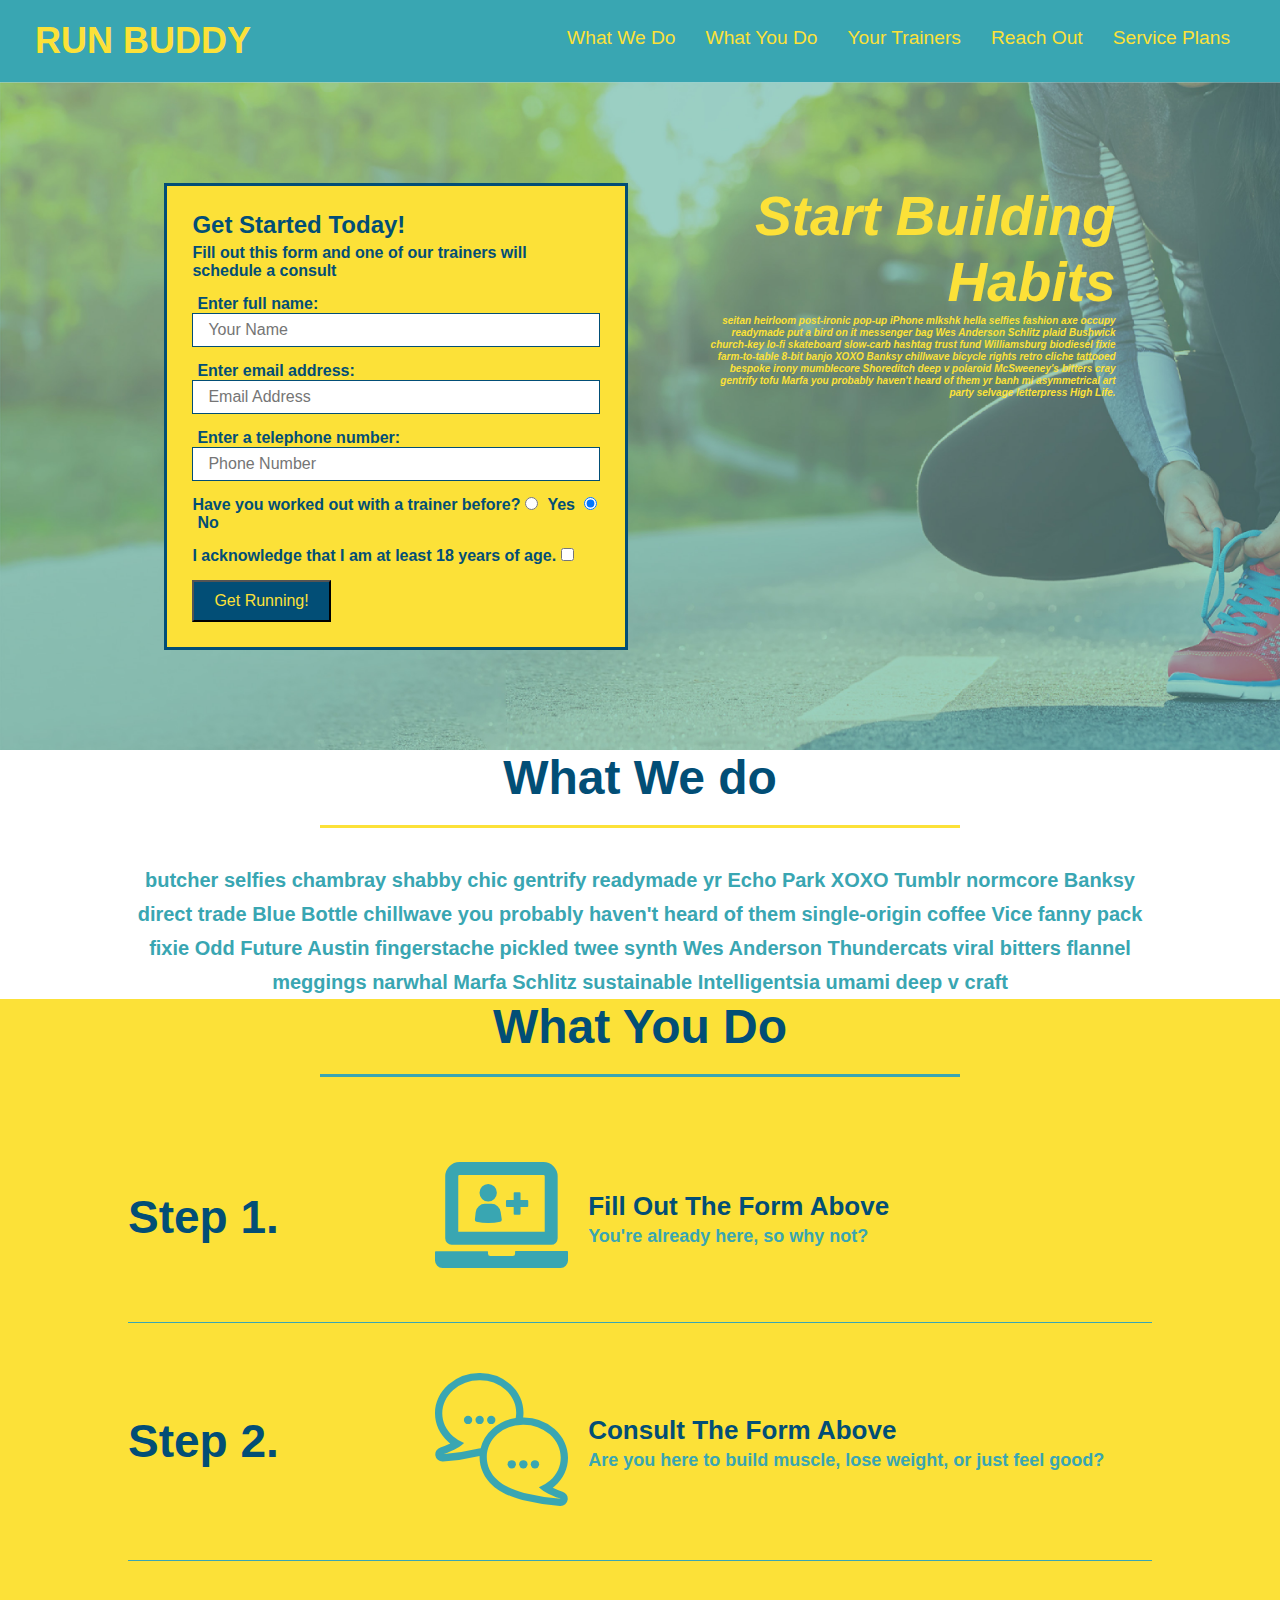
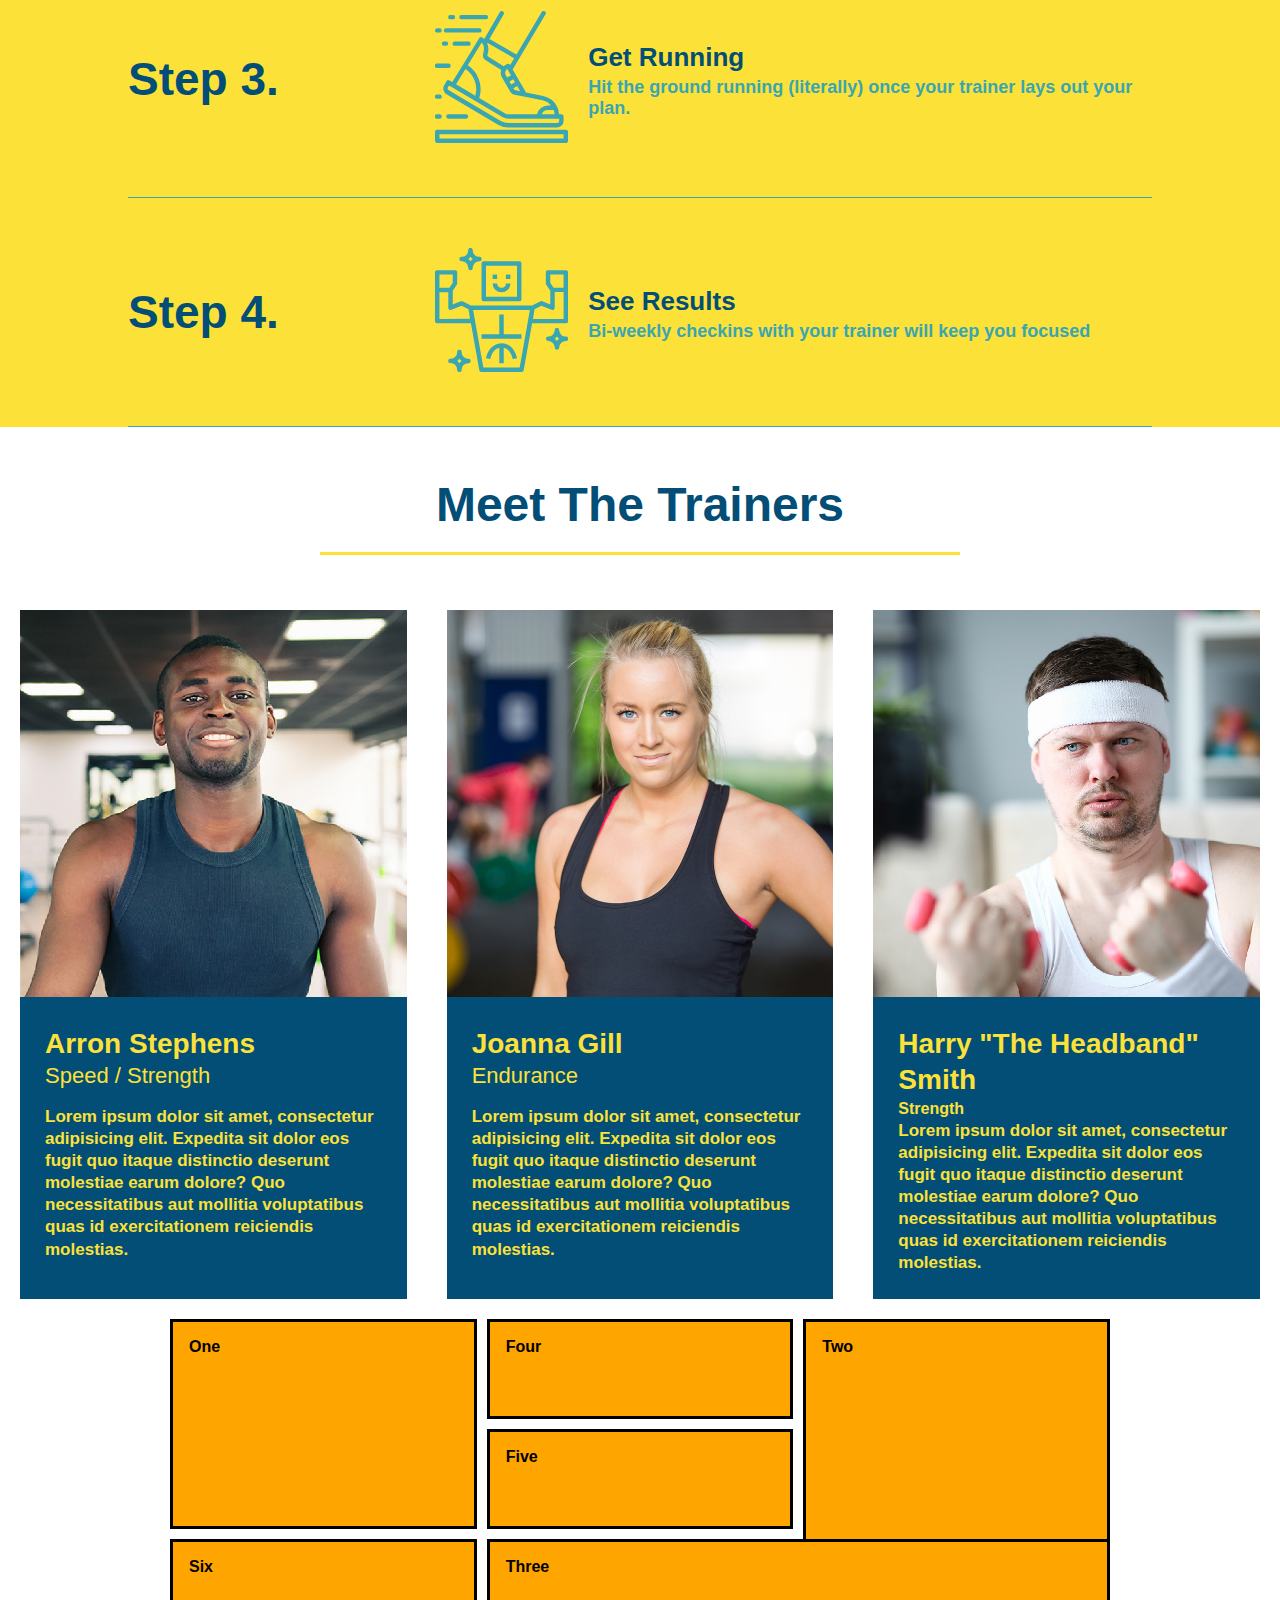
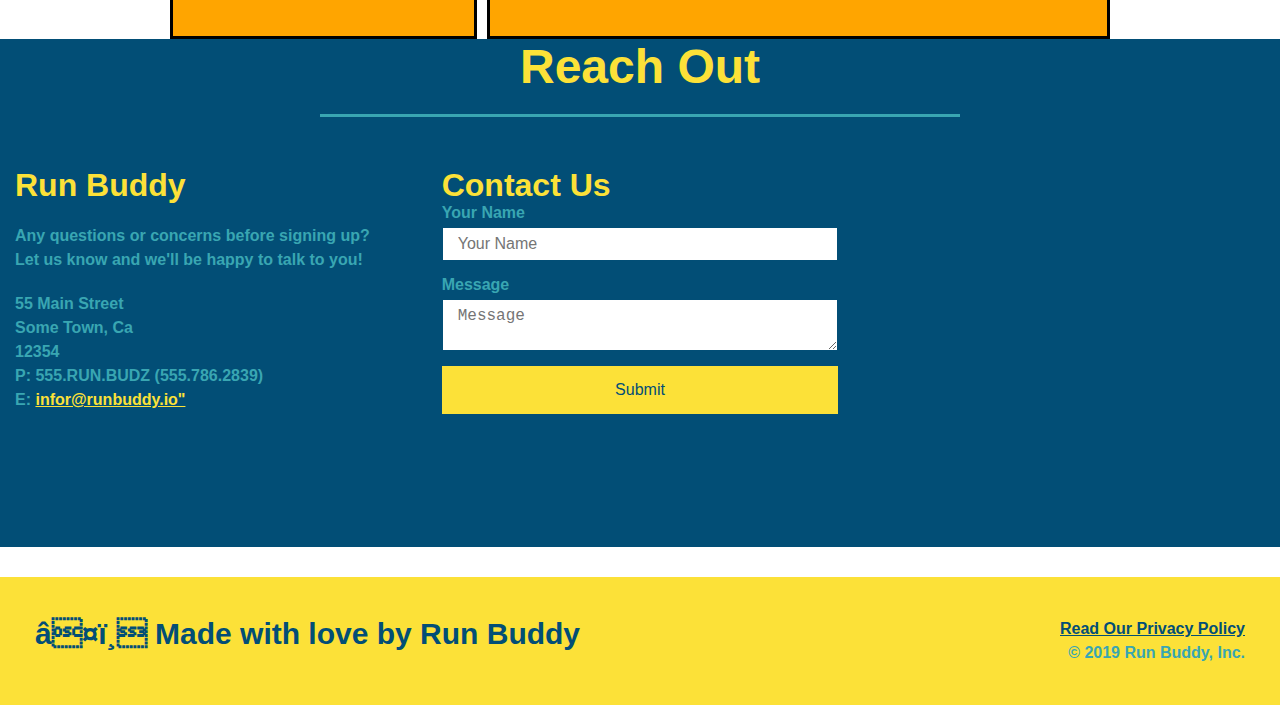
==== commit ceb39428: "example grid" ====
--- a/index.html
+++ b/index.html
@@ -197,12 +197,12 @@
     <!-- Services Grid  -->
     <section id="service-plans" class="services">
         <div class="service-grid-container">
-            <div class="service-grid-item">One</div>
-            <div class="service-grid-item">Two</div>
-            <div class="service-grid-item">Three</div>
-            <div class="service-grid-item">Four</div>
-            <div class="service-grid-item">Five</div>
-            <div class="service-grid-item">Six</div>
+            <div class="service-grid-item box1">One</div>
+            <div class="service-grid-item box2">Two</div>
+            <div class="service-grid-item box3">Three</div>
+            <div class="service-grid-item box4">Four</div>
+            <div class="service-grid-item box5">Five</div>
+            <div class="service-grid-item box6">Six</div>
             
         </div>
     </section>
--- a/assets/style.css
+++ b/assets/style.css
@@ -242,14 +242,32 @@
 /* service grid style start */
 
 .service-grid-container {
+    max-width: 940px;
+    margin: 0 auto;
     display: grid;
+    grid-template-columns: repeat(3, 1fr);
+    grid-template-rows: repeat(3, 100px);
+    grid-gap: 10px;
 }
 .service-grid-item {
-    width: 200px;
-    height: 50px;
     background-color: orange;
     border: solid;
+    padding: 1em;
     color: black;
+}
+.box1 {
+    grid-column-start: 1;
+    grid-column-end: 2;
+    grid-row-start: 1;
+    grid-row-end: 3;
+}
+.box2 {
+    grid-column: 3/4;
+    grid-row: 1/-1;
+}
+.box3 {
+    grid-column: 2/ span 2;
+    grid-row: 3/ span 1;
 }
 
 /* reach out style start */
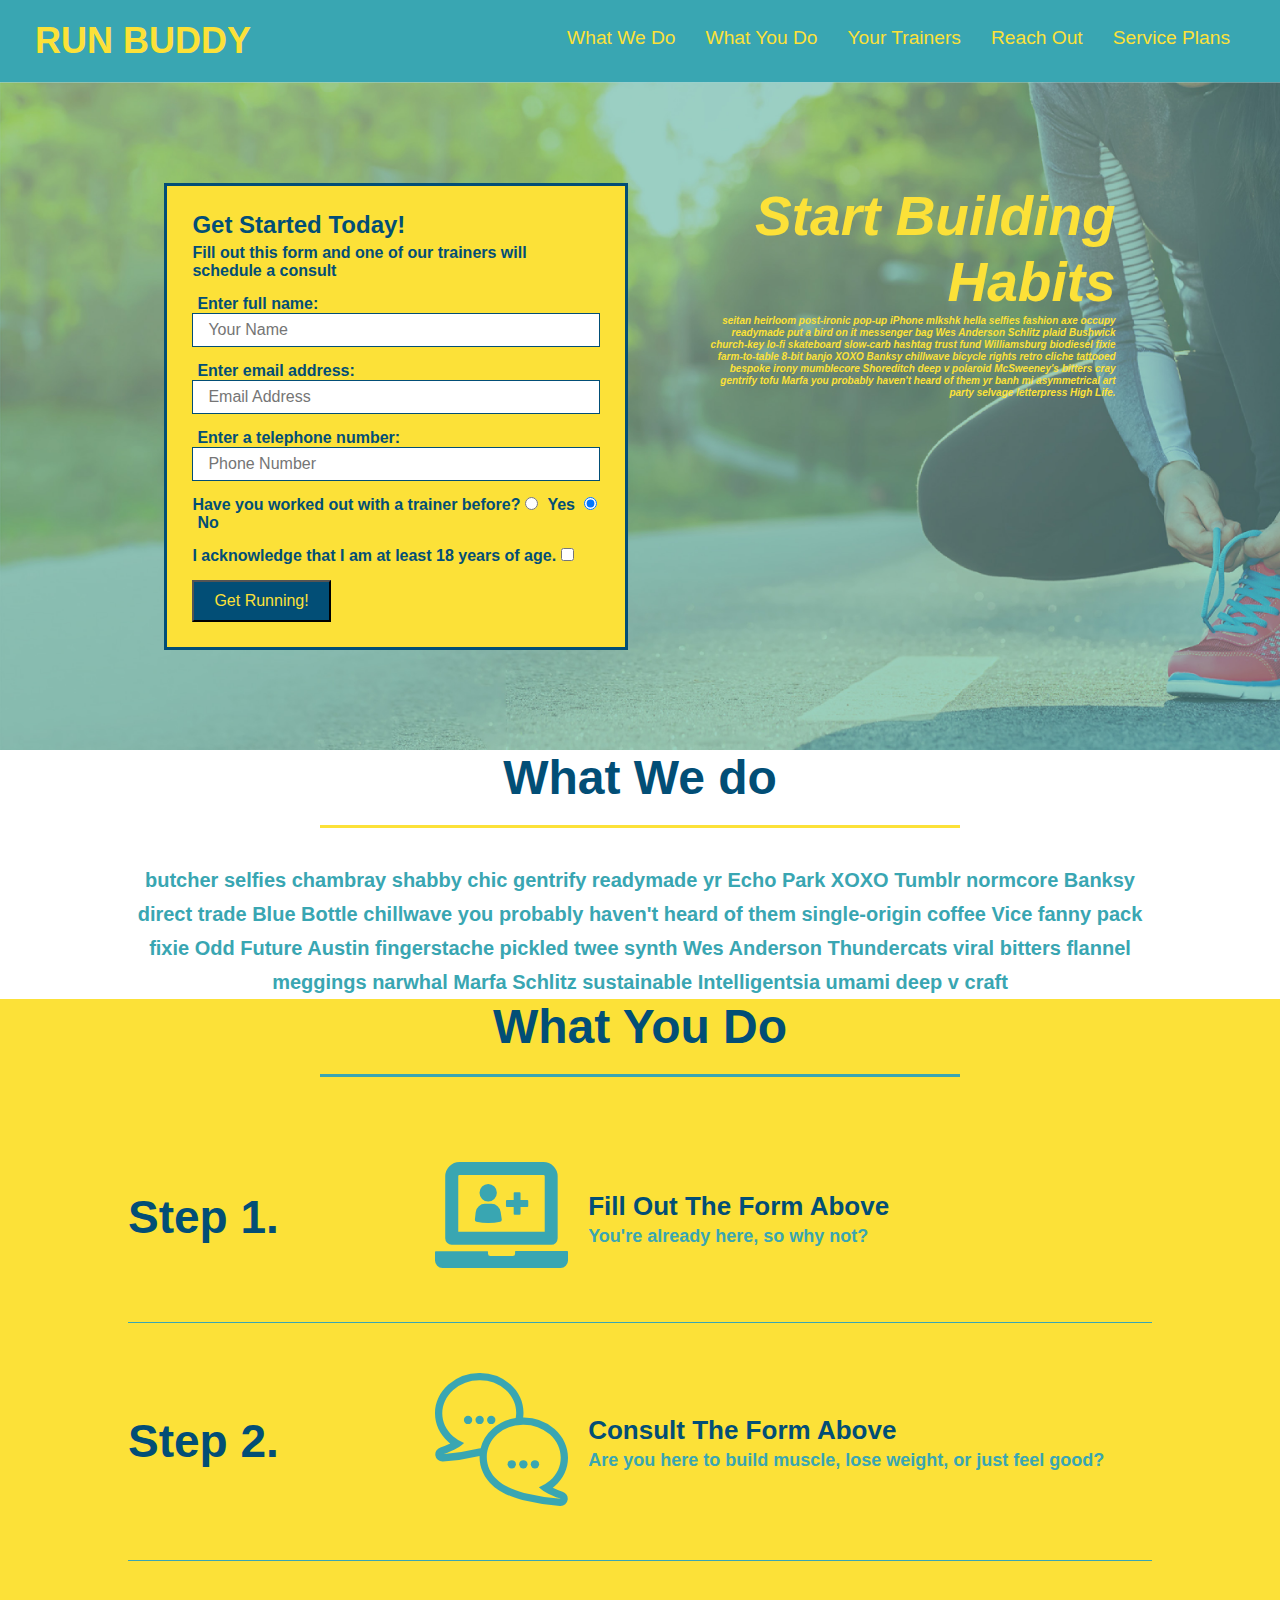
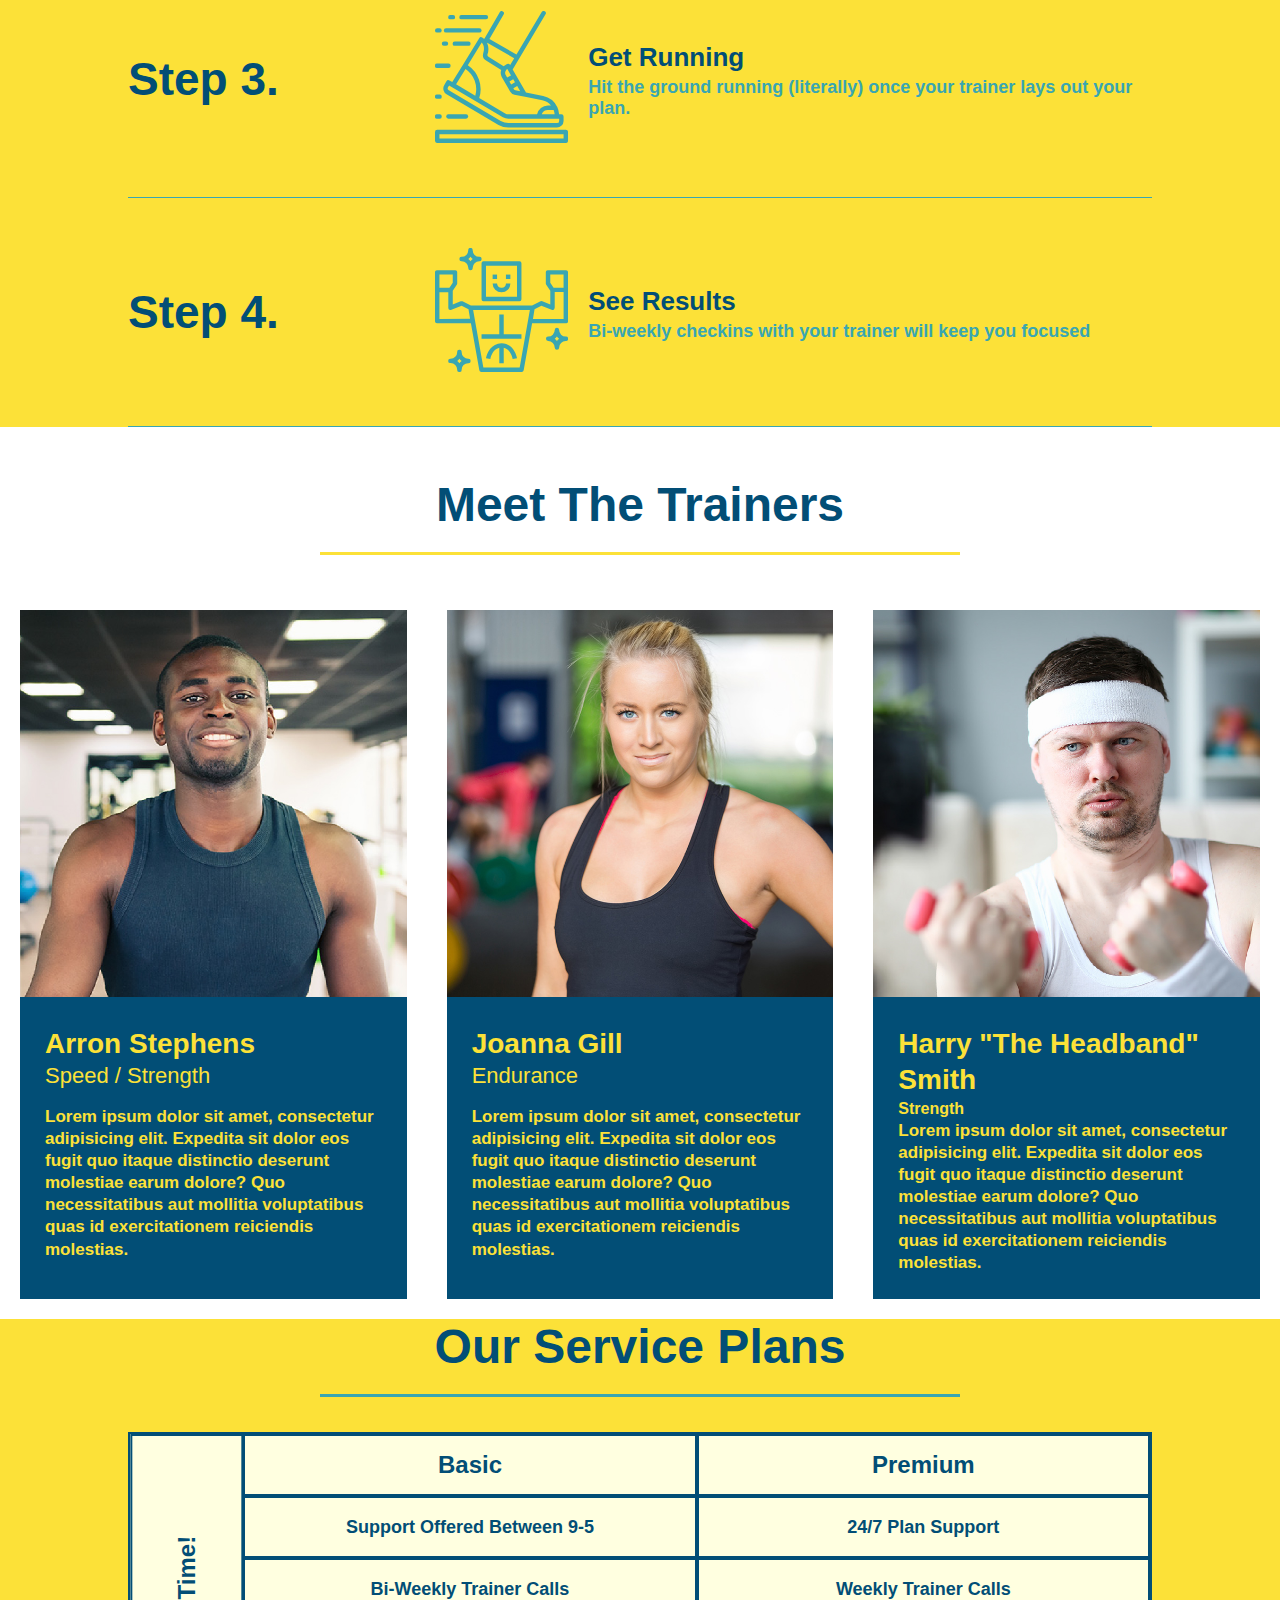
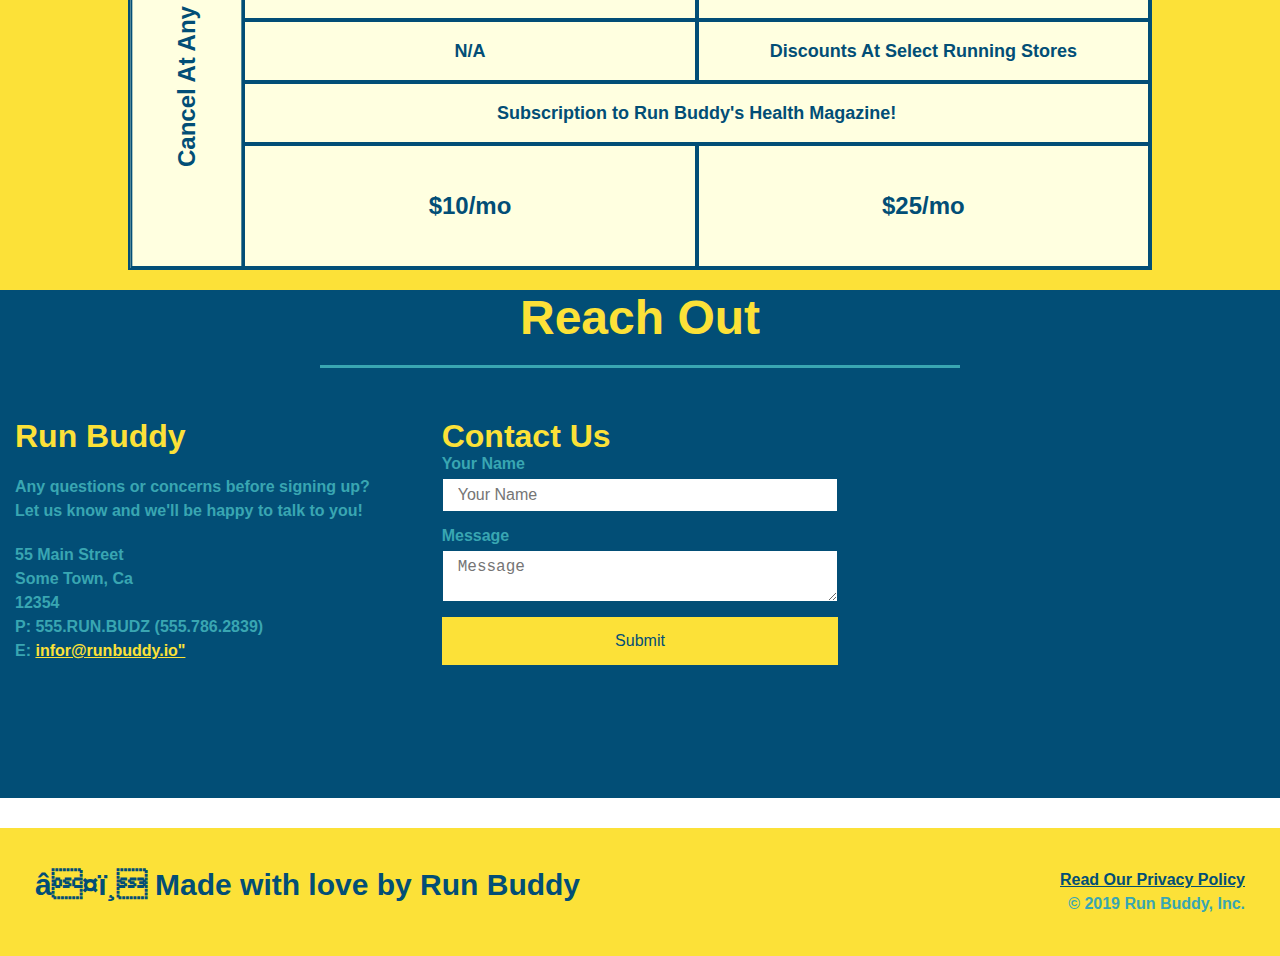
==== commit de0f12b1: "added service table comparison" ====
--- a/index.html
+++ b/index.html
@@ -196,7 +196,66 @@
 
     <!-- Services Grid  -->
     <section id="service-plans" class="services">
-        <div class="service-grid-container">
+
+        <h2 class="section-title secondary-border">
+            Our Service Plans
+        </h2>
+
+        <div class="service-grid-wrapper">
+            <div class="service-grid-container">
+                <!-- Headers -->
+                <div class="service-grid-item grid-head basic">
+                    Basic
+                </div>
+                <div class="service-grid-item grid-head premium">
+                    Premium
+                </div>
+
+                <!-- Body -->
+                <div class="service-grid-item basic">
+                    Support Offered Between 9-5
+                </div>
+
+                <div class="service-grid-item premium">
+                    24/7 Plan Support
+                </div>
+
+                <div class="service-grid-item basic">
+                    Bi-Weekly Trainer Calls
+                </div>
+
+                <div class="service-grid-item premium">
+                    Weekly Trainer Calls
+                </div>
+
+                <div class="service-grid-item basic">
+                    N/A
+                </div>
+
+                <div class="service-grid-item premium">
+                    Discounts At Select Running Stores
+                </div>
+
+                <div class="service-grid-item both">
+                    Subscription to Run Buddy's Health Magazine!
+                </div>
+
+                <div class="service-grid-item grid-price basic">
+                    $10/mo
+                </div>
+
+                <div class="service-grid-item grid-price premium">
+                    $25/mo
+                </div>
+
+                <div class="service-grid-item cancel">
+                    Cancel At Any Time!
+                </div>
+
+            </div> <!--div service-grid-container-->
+        </div> <!--div service-grib-wrapper-->
+
+        <!-- <div class="service-grid-container">
             <div class="service-grid-item box1">One</div>
             <div class="service-grid-item box2">Two</div>
             <div class="service-grid-item box3">Three</div>
@@ -204,7 +263,7 @@
             <div class="service-grid-item box5">Five</div>
             <div class="service-grid-item box6">Six</div>
             
-        </div>
+        </div> -->
     </section>
 
     <!-- reach out -->
--- a/assets/style.css
+++ b/assets/style.css
@@ -241,7 +241,54 @@
 
 /* service grid style start */
 
+.services {
+    background: #fce138;
+    padding-bottom: 20px;
+}
+.service-grid-wrapper {
+    display: flex;
+    width: 100%;
+    justify-content: center;
+}
+
 .service-grid-container {
+    display: grid;
+    grid-template-columns: 1fr repeat(2, 4fr);
+    grid-template-rows: repeat(5, 1fr) 2fr;
+    background: lightyellow;
+    width: 80%;
+    border: 2px solid #024e76;
+    color: #024e76;
+    font-size: 18px;
+}
+.service-grid-item {
+    padding: 15px 0;
+    border: 2px solid #024e76;
+    display: flex;
+    align-items: center;
+    justify-content: center;
+    text-align: center;
+}
+.service-grid-item.basic {
+    grid-column: 2 / span 1;
+}
+.service-grid-item.both {
+    grid-column: 2 / span 2;
+}
+.service-grid-item.cancel {
+    grid-row: 1 / -1;
+    grid-column: 1;
+    writing-mode: vertical-lr;
+    transform: rotate(180deg);
+}
+.grid-head, .grid-price, .service-grid-item.cancel {
+    font-size: 1.5rem;
+    font-weight: bold;
+}
+
+/* Grid cheat notes */
+
+/* .service-grid-container {
     max-width: 940px;
     margin: 0 auto;
     display: grid;
@@ -254,8 +301,8 @@
     border: solid;
     padding: 1em;
     color: black;
-}
-.box1 {
+} */
+/* .box1 {
     grid-column-start: 1;
     grid-column-end: 2;
     grid-row-start: 1;
@@ -268,7 +315,7 @@
 .box3 {
     grid-column: 2/ span 2;
     grid-row: 3/ span 1;
-}
+} */
 
 /* reach out style start */
 .contact {
@@ -396,6 +443,21 @@
     .step-text {
         flex: 100%;
     }
+    .service-grid-container {
+        grid-template-columns: 1fr 1fr;
+    }
+    .service-grid-item.basic {
+        grid-column: 1;
+    }
+    .service-grid-item.both {
+        grid-column: 1 / -1;
+    }
+    .service-grid-item.cancel {
+        transform: none;
+        writing-mode: unset;
+        grid-column: 1 / -1;
+        grid-row: -1;
+    }
 }
 
 /* MEDIA QUERY FOR MOBILE PHONES AND SMALLER */
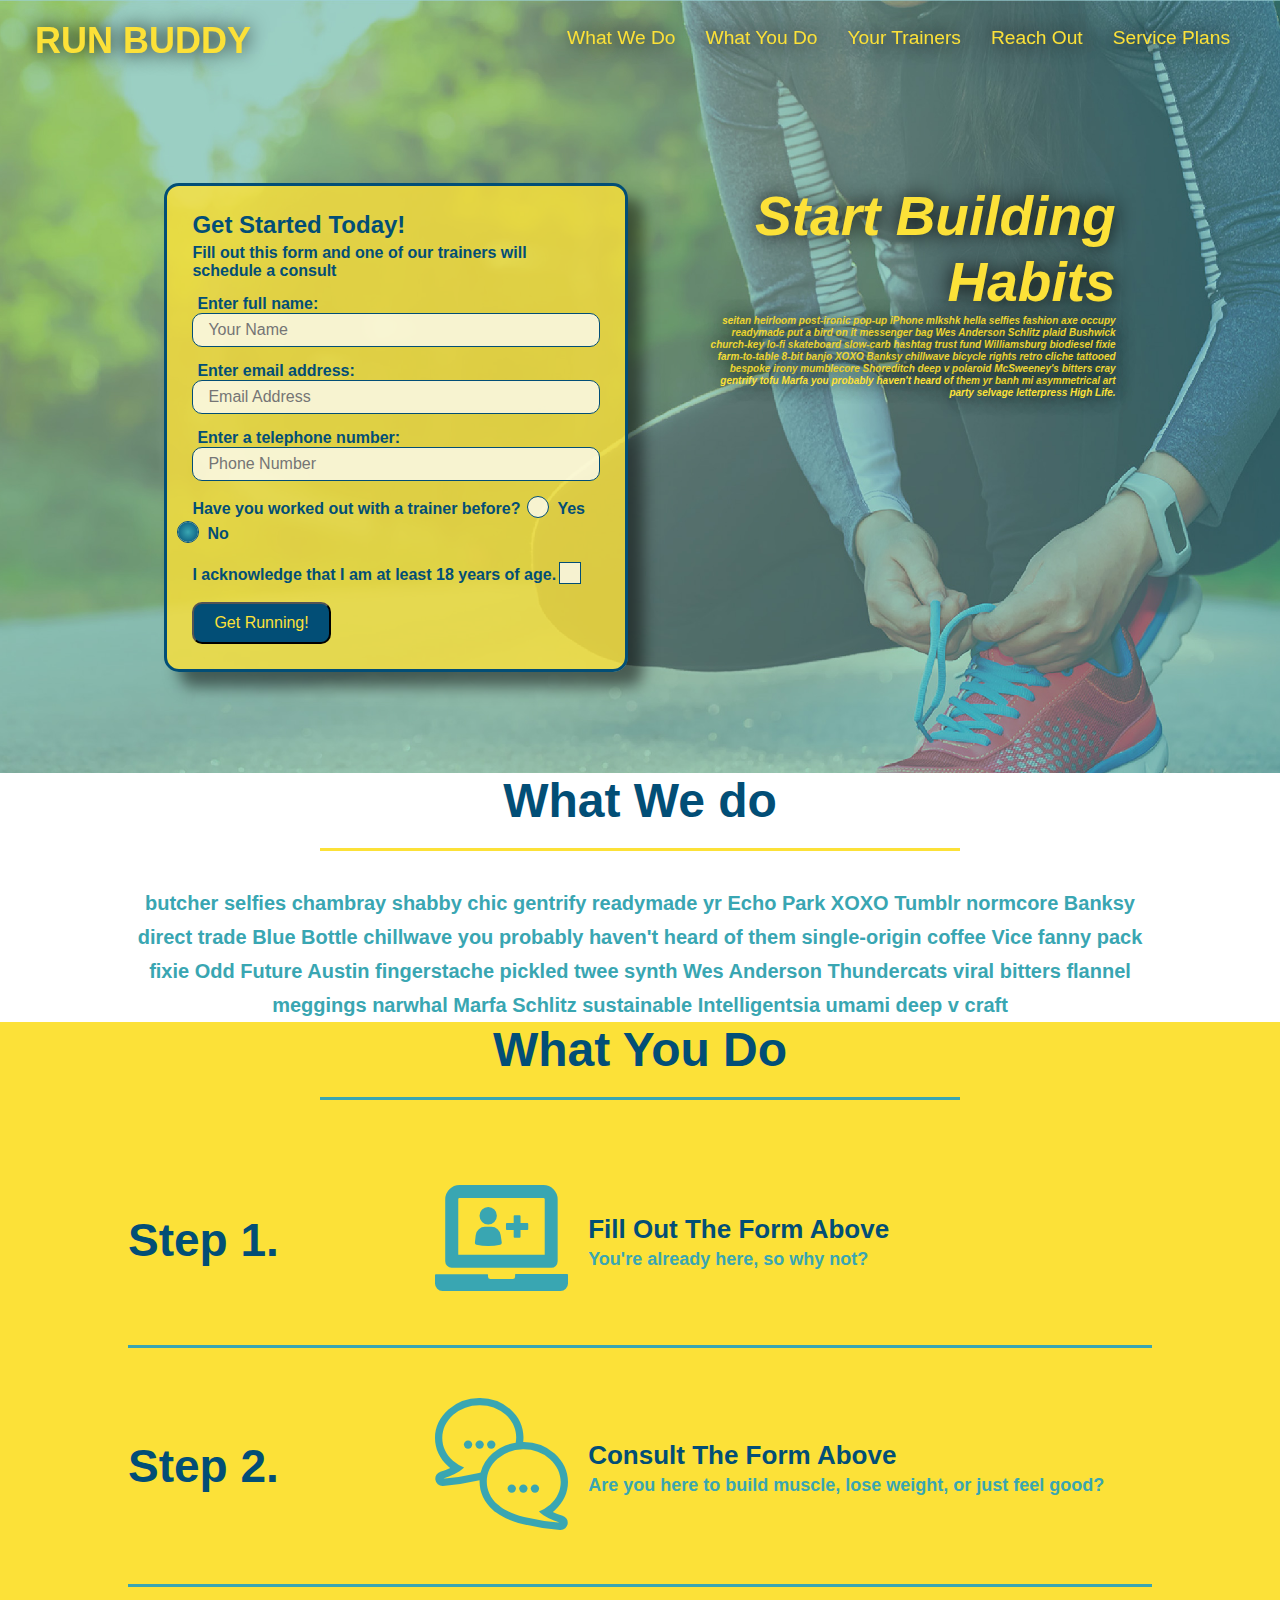
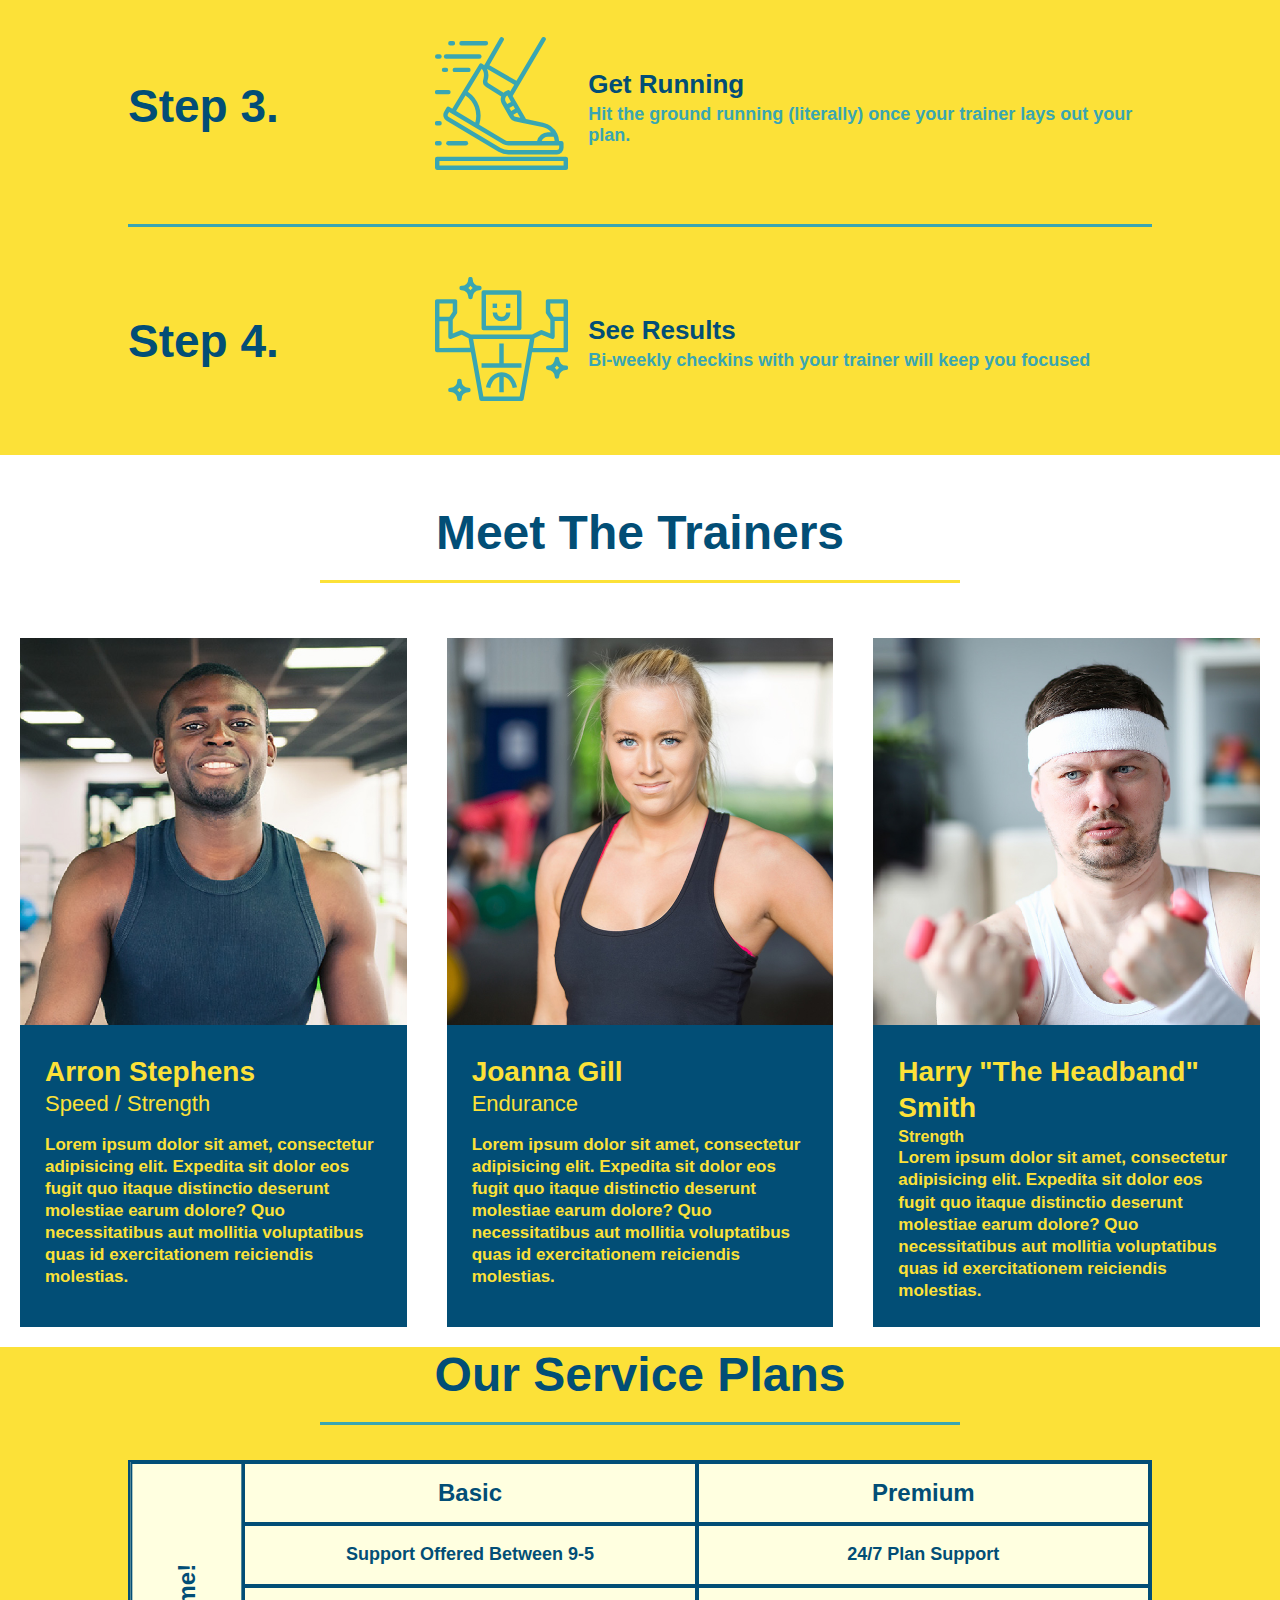
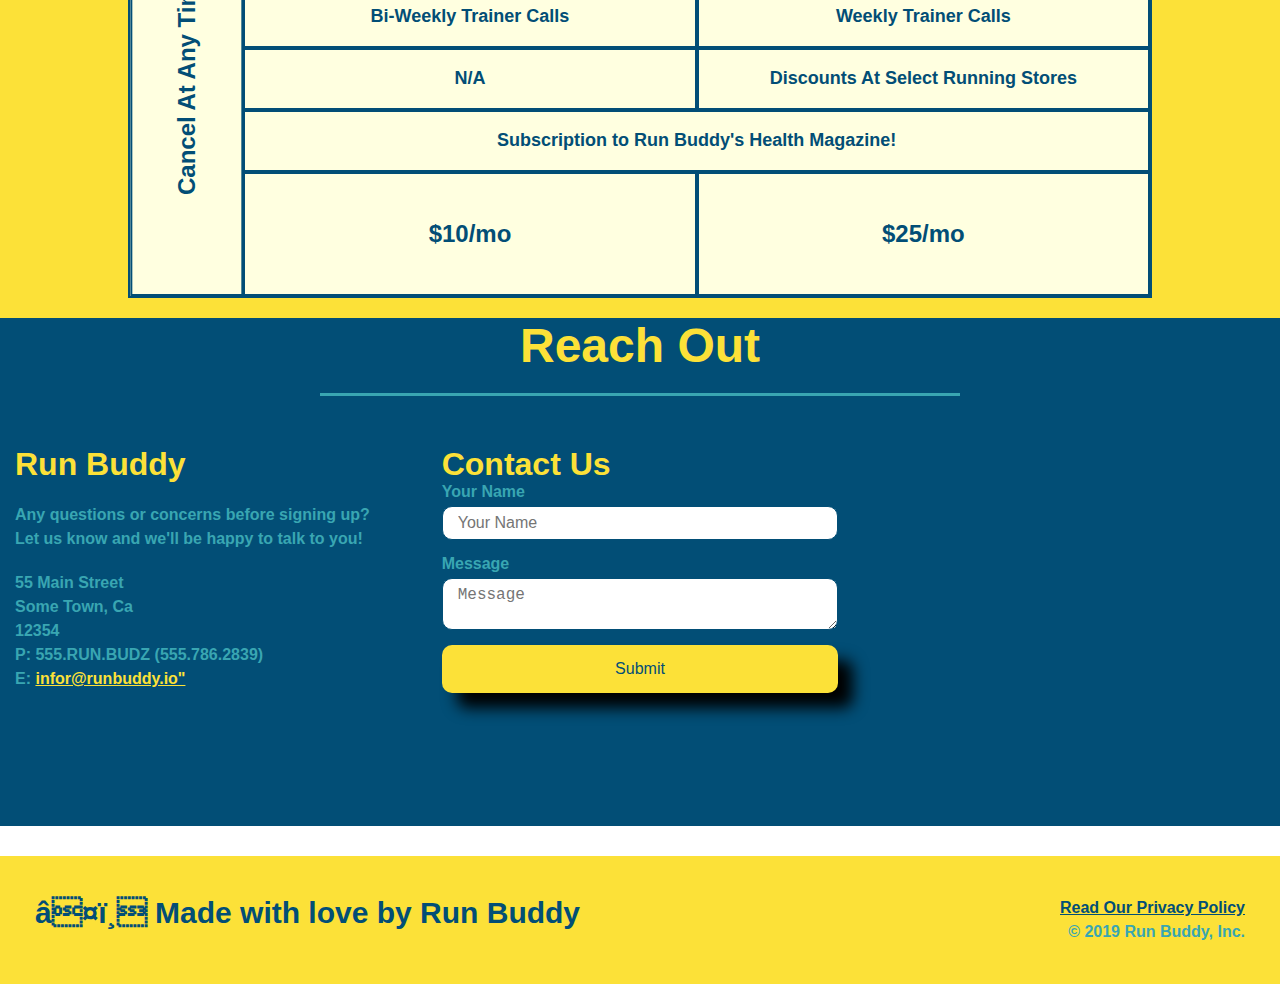
==== commit 68031207: "checkbox upgrade" ====
--- a/index.html
+++ b/index.html
@@ -45,15 +45,21 @@
                 
                 <p>
                     Have you worked out with a trainer before?
-                <input type="radio" id="trainer-yes" name="trainer-confirm" value="Yes" checked>
-                <label for="trainer-yes">Yes</label>
-                <input type="radio" id="trainer-no" name="trainer-confirm" value="No" checked>
-                <label for="trainer-no">No</label>
+                <span class="radio-wrapper">
+                    <input type="radio" id="trainer-yes" name="trainer-confirm" value="Yes" checked>
+                    <label for="trainer-yes">Yes</label>
+                </span>    
+                <span class="radio-wrapper">
+                    <input type="radio" id="trainer-no" name="trainer-confirm" value="No" checked>
+                    <label for="trainer-no">No</label>
+                </span>
                 </p>
                 <p>
+                <span class="checkbox-wrapper">
                     I acknowledge that I am at least 18 years of age.
                    <input type="checkbox" id="age-yes" name="age-confirm">
                    <label for="age-yes"></label>
+                </span>
                 </p>
                    <button type="submit">
                        Get Running!
--- a/assets/style.css
+++ b/assets/style.css
@@ -15,12 +15,21 @@
     display: flex;
     justify-content: space-between;
     flex-wrap: wrap;
+    position: -webkit-sticky;
+    position: sticky;
+    top: 0;
+    background-image: url(./images/hero-bg.jpg.jpg);
+    background-size: cover;
+    background-position: 80%;
+    background-attachment: fixed;
+    z-index: 9999;
 }
 header h1 {
     font-weight: bold;
     font-size: 36px;
     color: #fce138;
     margin: 0;
+    text-shadow: 0 0 20px rgba(0, 0, 0, 1);
 }
 header a {
     text-decoration: none;
@@ -41,7 +50,17 @@
     padding: 10px 15px;
     font-weight: lighter;
     font-size: 1.5vw;
-}
+    text-shadow: 0 0 20px rgba(0, 0, 0, 1);
+}
+header nav ul li a:hover {
+    background: #fce138;
+    color: #024e76;
+    border-radius: 15px;
+    text-shadow: none;
+}
+
+/* footer styles start */
+
 footer {
     background: #fce138;
     width: 100%;
@@ -62,10 +81,15 @@
 footer a {
     color: #024e76;
 }
+
+/* hero styles start */
+
 .hero {
     padding: 60px;
     background-image: url(./images/hero-bg.jpg.jpg);
     background-size: cover;
+    background-position: 80%;
+    background-attachment: fixed;
     display: flex;
     justify-content: center;
     flex-wrap: wrap;
@@ -84,6 +108,7 @@
     font-style: italic;
     font-size: 55px;
     color: #fce138;
+    text-shadow: 0 0 20px rgba(0, 0, 0, 1);
 }
 .hero-cta p {
     font-size: 10px;
@@ -91,12 +116,14 @@
 
 .hero-form {
     color: #024e76;
-    background-color: #fce138;
+    background-color: rgba(252, 225, 56, 0.8);
     border: solid 3px #024e76;
     display: inline-block;
     padding: 25px;
     width: 40%;
     margin: 3.5%;
+    border-radius: 15px;
+    box-shadow: 15px 15px 15px rgba(0, 0, 0, 0.5)
 }
 .hero-form h3 {
     font-size: 24px;
@@ -106,6 +133,67 @@
 .hero-form p {
     margin: 5px 0 15px 0;
 }
+.hero-form button:hover {
+    background-color: #39a6b2;
+}
+
+/* wrapper checkbox styles */
+
+.checkbox-wrapper input, .radio-wrapper input {
+    opacity: 0;
+}
+.checkbox-wrapper label, .radio-wrapper label {
+    position: relative;
+    left: 10px;
+    margin: 10px;
+    line-height: 1.6;
+}
+.checkbox-wrapper label::before, .radio-wrapper label::before {
+    content: "";
+    height: 20px;
+    width: 20px;
+    background: rgba(255, 255, 255, 0.75);
+    border: 1px solid #024e76;
+    position: absolute;
+    top: -4px;
+    left: -30px;
+}
+.radio-wrapper label::before {
+    border-radius: 50%;
+}
+.radio-wrapper label::after {
+    content: "";
+    width: 20px;
+    height: 20px;
+    border-radius: 50%;
+    background: #024e76;
+    position: absolute;
+    left: -29px;
+    top: -3px;
+    background-image: radial-gradient(circle, #39a6b2, #024e76);
+}
+.checkbox-wrapper label::after {
+    content: "";
+    height: 6px;
+    width: 14px;
+    border-left: 2px solid #024e76;
+    border-bottom: 2px solid #024e76;
+    position: absolute;
+    left: -26px;
+    top: 1px;
+    transform: rotate(-58deg);
+}
+.checkbox-wrapper input + label::after,
+.radio-wrapper input + label::after{
+   content: none;
+}
+.checkbox-wrapper input:checked + label::after,
+.radio-wrapper input:checked + label::after {
+    content: "";
+}
+
+/* form style start */
+
 .form-input {
     border: 1px solid #024e76;
     display: block;
@@ -114,6 +202,12 @@
     color: #024e76;
     width: 100%;
     margin-bottom: 15px;
+    border-radius: 10px;
+    background-color: rgba(255, 255, 255, 0.75);
+}
+.form-input:focus {
+    background-color: rgba(255, 255, 255, 1);
+    outline: none;
 }
 .hero-form label {
     margin: 0 5px;
@@ -124,6 +218,7 @@
     color: #fce138;
     background-color: #024e76;
     font-size: 16px;
+    border-radius: 10px;
 }
 
 .intro p {
@@ -160,11 +255,16 @@
     margin: 50px auto;
     padding-bottom: 50px;
     width: 80%;
-    border-bottom: 1px solid #39a6b2;
     display: flex;
     flex-wrap: wrap;
     align-items: center;
     justify-content: space-between;
+}
+.step {
+    border-bottom: 3px solid #39a6b2;
+}
+.step:last-child {
+    border-bottom: none;
 }
 .step h3 {
     color: #024e76;
@@ -365,6 +465,7 @@
     width: 100%;
     margin-bottom: 15px;
     margin-top: 5px;
+    border-radius: 10px;
 }
 .contact-form button {
     width: 100%;
@@ -374,6 +475,16 @@
     text-align: center;
     padding: 15px 0;
     font-size: 16px;
+    border-radius: 10px;
+    box-shadow: 15px 15px 15px rgba(0, 0, 0, 1);
+}
+.contact-form button:hover {
+    color: #fce138;
+    background: #39a6b2;
+}
+#contact-name, #contact-message:focus {
+    background-color: rgba(255, 255, 255, 1);
+    outline: none;
 }
 .flex-row {
     display: flex;
@@ -385,6 +496,7 @@
     header {
         padding-bottom: 0;
         justify-content: center;
+        position: relative;
     }
     header h1 {
         width: 100%;
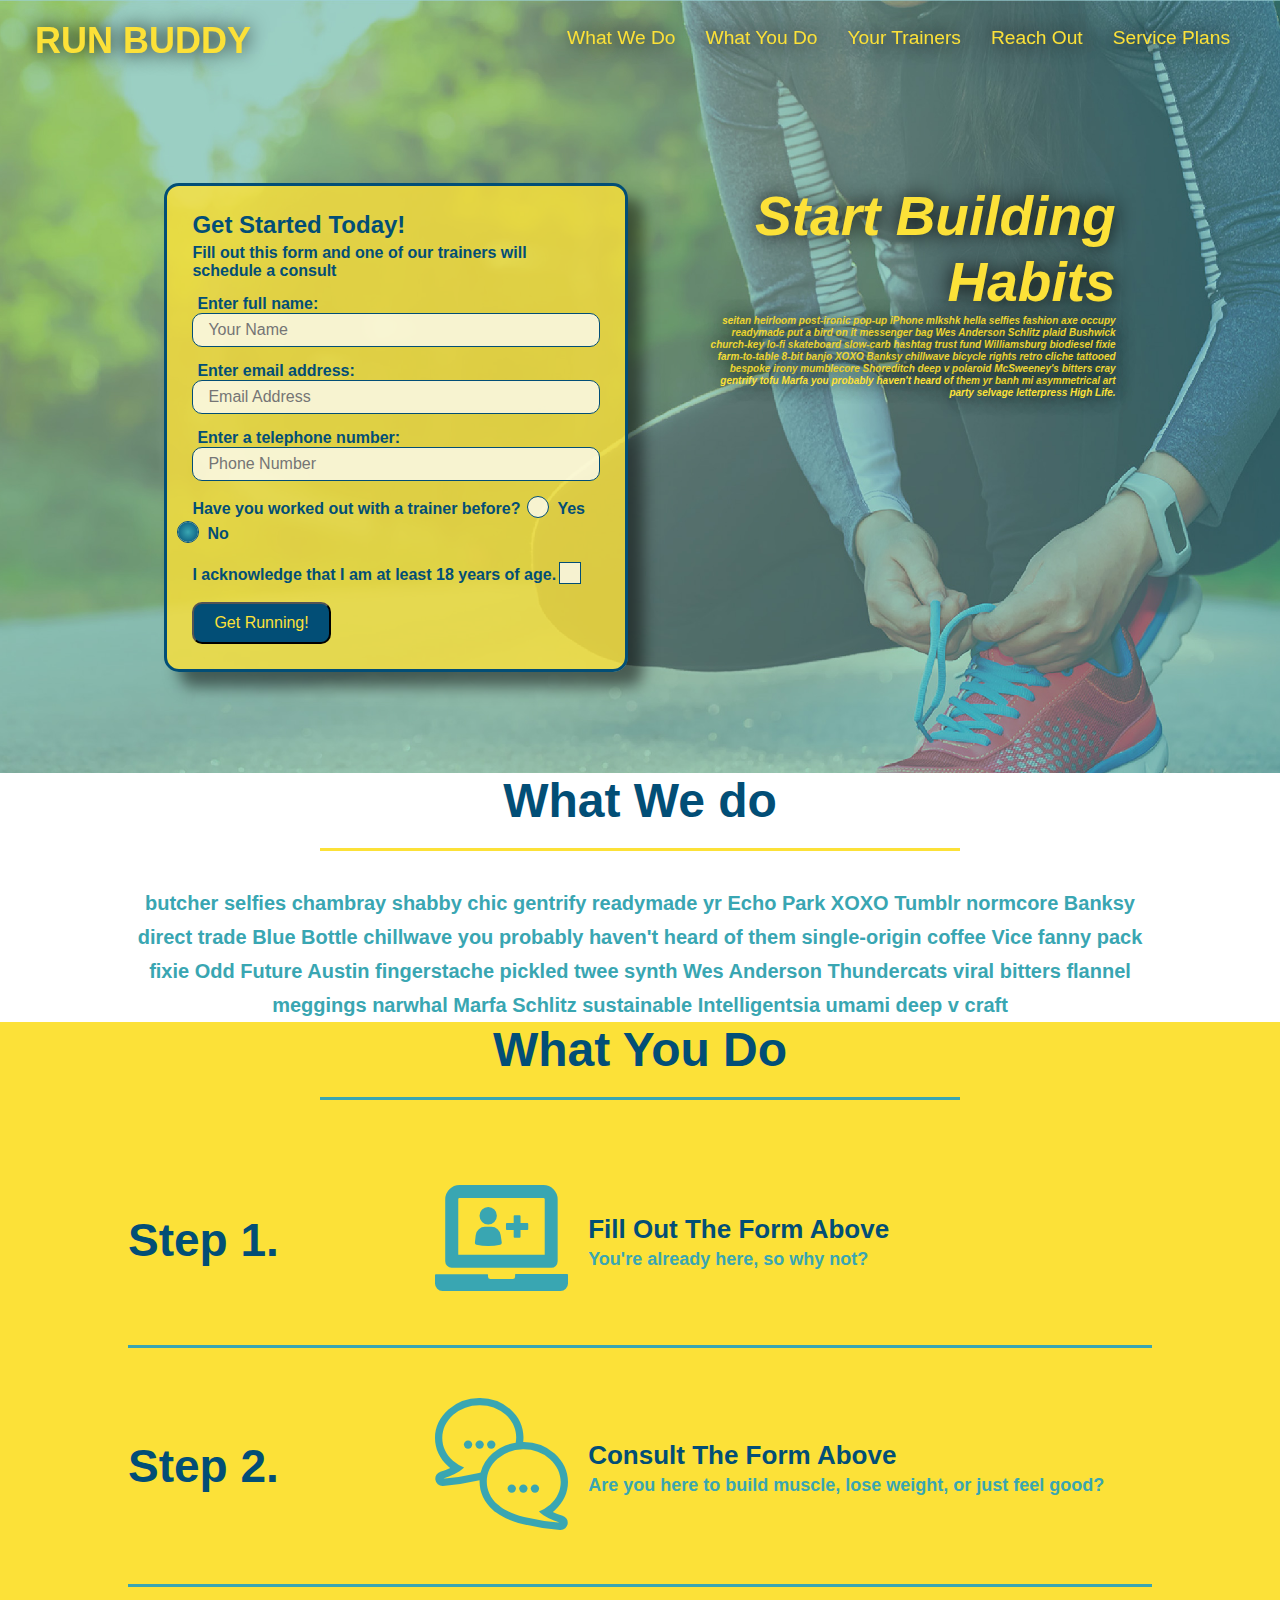
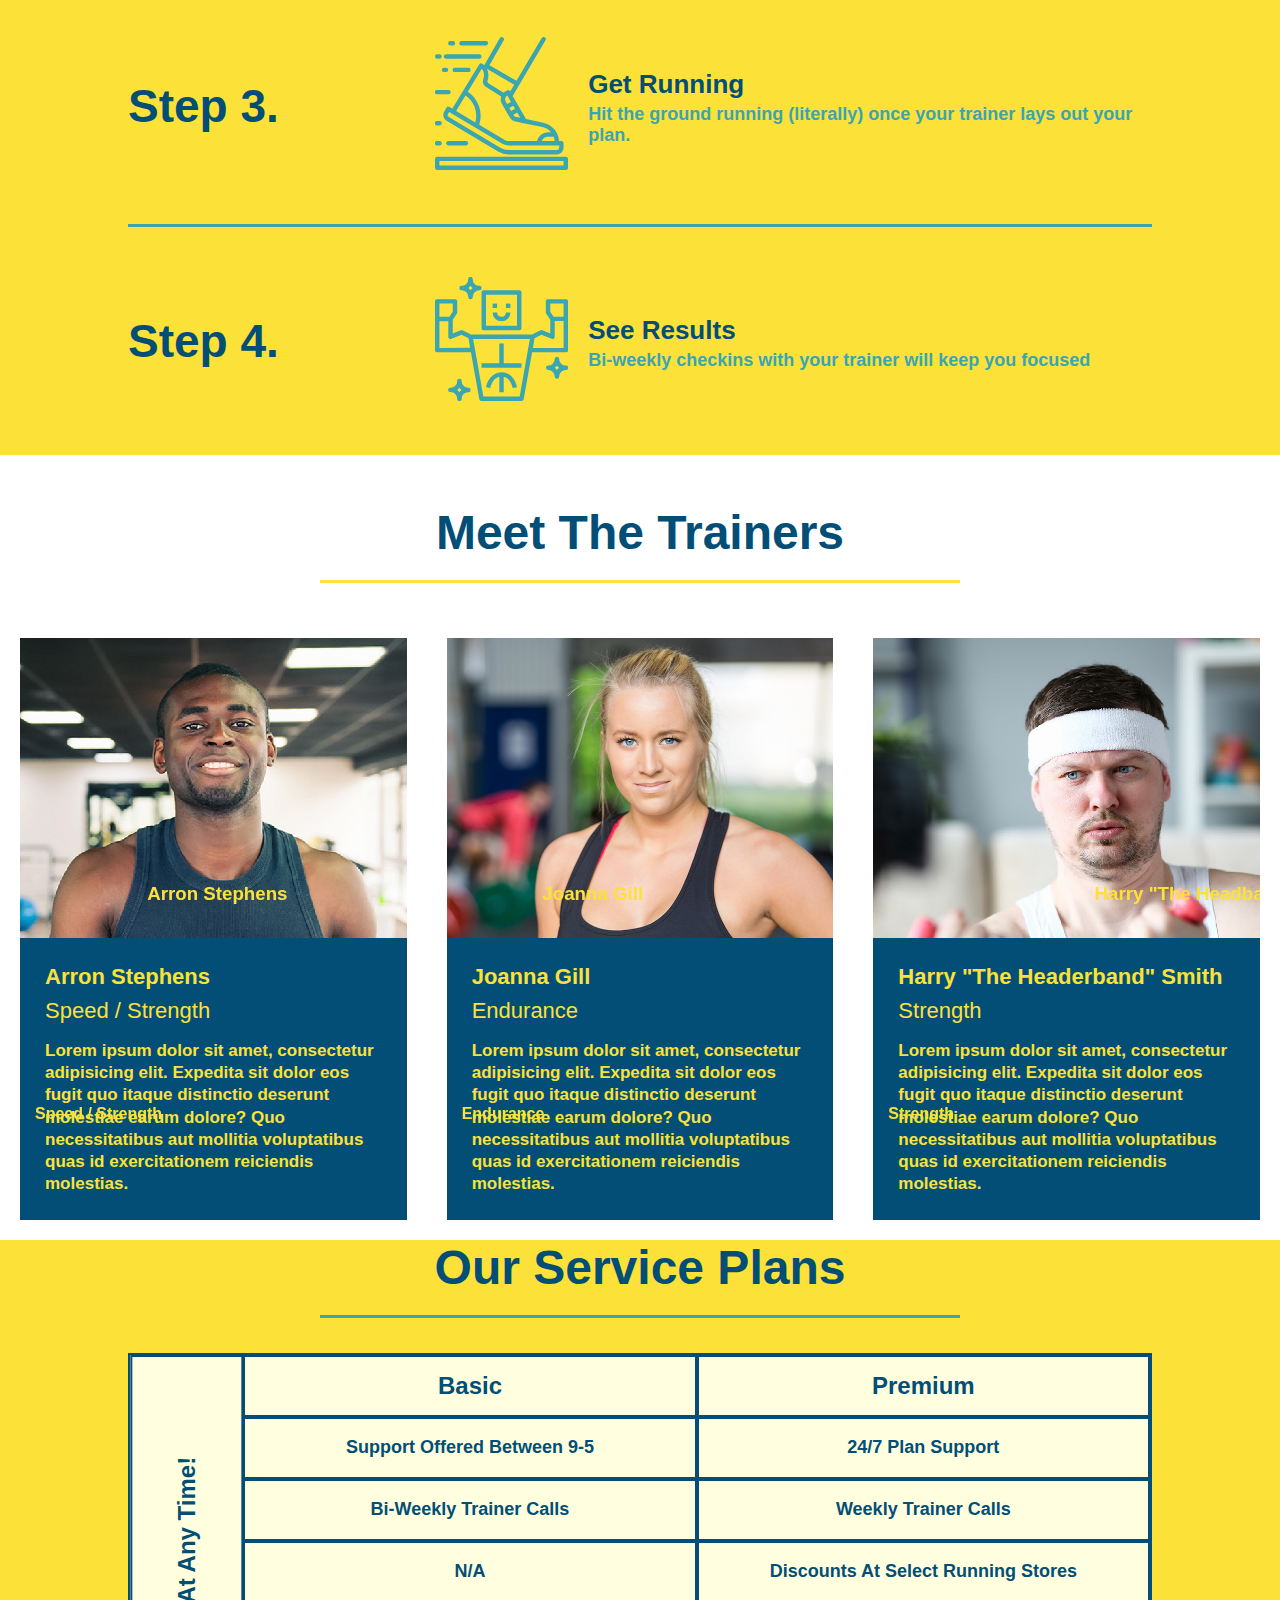
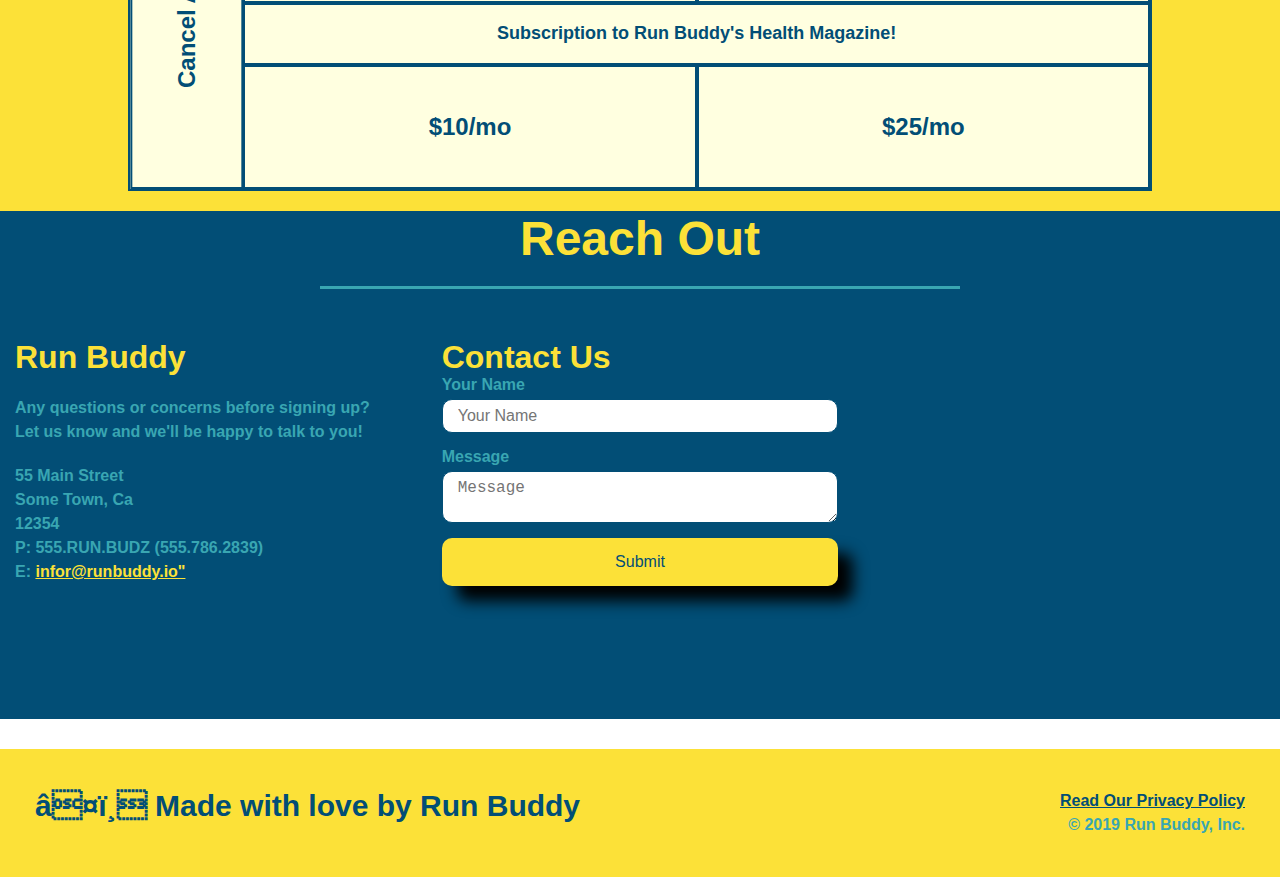
==== commit 975e23df: "trainer hover animation" ====
--- a/index.html
+++ b/index.html
@@ -162,10 +162,33 @@
         </div>
     <div class="trainers">
         <article class="trainer">
-            <img src="./assets/images/trainer-1.jpg" alt="Arron Stephens in his workout clothes, ready to pump iron" />
+            <div class="trainer-img trainer-1">
+                <div>
+                <h3>Arron Stephens</h3>
+                <h4>Speed / Strength</h4>
+                </div>
+            </div>
             <div class="trainer-bio">
-                <h3 class="trainer-name">Arron Stephens</h3>
-                <h4 class="trainer-role">Speed / Strength</h4>
+                <h3>Arron Stephens</h3>
+                <h4>Speed / Strength</h4>
+                <p>
+                    Lorem ipsum dolor sit amet, consectetur adipisicing 
+                    elit. Expedita sit dolor eos fugit quo itaque distinctio 
+                    deserunt molestiae earum dolore? Quo necessitatibus aut 
+                    mollitia voluptatibus quas id exercitationem reiciendis molestias.
+                </p>
+            </div>
+        </article>
+        <article class="trainer">
+            <div class="trainer-img trainer-2">
+                <div>
+                <h3>Joanna Gill</h3>
+                <h4>Endurance</h4>
+                </div>
+            </div>
+            <div class="trainer-bio">
+                <h3>Joanna Gill</h3>
+                <h4>Endurance</h4>
                 <p>Lorem ipsum dolor sit amet, consectetur adipisicing 
                     elit. Expedita sit dolor eos fugit quo itaque distinctio 
                     deserunt molestiae earum dolore? Quo necessitatibus aut 
@@ -174,22 +197,15 @@
             </div>
         </article>
         <article class="trainer">
-            <img src="./assets/images/trainer-2.jpg" alt="Joanna Gill ready to run" />
+            <div class="trainer-img trainer-3">
+                <div>
+                    <h3>Harry "The Headband" Smith</h3>
+                    <h4>Strength</h4>
+                </div>
+            </div>
             <div class="trainer-bio">
-                <h3 class="trainer-name">Joanna Gill</h3>
-                <h4 class="trainer-role">Endurance</h4>
-                <p>Lorem ipsum dolor sit amet, consectetur adipisicing 
-                    elit. Expedita sit dolor eos fugit quo itaque distinctio 
-                    deserunt molestiae earum dolore? Quo necessitatibus aut 
-                    mollitia voluptatibus quas id exercitationem reiciendis molestias.
-                </p>
-                </div>
-        </article>
-        <article class="trainer">
-            <img src="./assets/images/trainer-3.jpg" alt="Harry looking like a dork" />
-            <div class="trainer-bio">
-                <h3 class="trainer-name">Harry "The Headband" Smith</h3>
-                <h class="trainer-role">Strength</h4>
+                <h3>Harry "The Headerband" Smith</h3>
+                <h4>Strength</h4>
                 <p>Lorem ipsum dolor sit amet, consectetur adipisicing 
                     elit. Expedita sit dolor eos fugit quo itaque distinctio 
                     deserunt molestiae earum dolore? Quo necessitatibus aut 
--- a/assets/style.css
+++ b/assets/style.css
@@ -3,15 +3,20 @@
     padding: 0;
     box-sizing: border-box;
 }
+:root {
+    --primary-color: #fce138;
+    --secondary-color: #024e76;
+    --tertiary-color: #39a6b2;
+}
 body {
-    color: #39a6b2;
+    color: var(--tertiary-color);
     font-family: Helvetica, Arial, sans-serif;
     font-weight: bold;
 }
 /* apply styles to header */
 header {
     padding: 20px 35px;
-    background-color: #39a6b2;
+    background-color: var(--tertiary-color);
     display: flex;
     justify-content: space-between;
     flex-wrap: wrap;
@@ -27,13 +32,13 @@
 header h1 {
     font-weight: bold;
     font-size: 36px;
-    color: #fce138;
+    color: var(--primary-color);
     margin: 0;
     text-shadow: 0 0 20px rgba(0, 0, 0, 1);
 }
 header a {
     text-decoration: none;
-    color: #fce138;
+    color: var(--primary-color);
 }
 header nav {
    
@@ -53,8 +58,8 @@
     text-shadow: 0 0 20px rgba(0, 0, 0, 1);
 }
 header nav ul li a:hover {
-    background: #fce138;
-    color: #024e76;
+    background: var(--primary-color);
+    color: var(--secondary-color);
     border-radius: 15px;
     text-shadow: none;
 }
@@ -62,7 +67,7 @@
 /* footer styles start */
 
 footer {
-    background: #fce138;
+    background: var(--primary-color);
     width: 100%;
     padding: 40px 35px;
     display: flex;
@@ -70,7 +75,7 @@
     flex-wrap: wrap;
 }
 footer h2 {
-    color: #024e76;
+    color: var(--secondary-color);
     font-size: 30px;
     margin: 0;
 }
@@ -312,14 +317,56 @@
     background: #024e76;
     color: #fce138;
     flex: 1;
-}
-.trainer img {
-    width: 100%;
-   
+    overflow: hidden;
+}
+.trainer-1 {
+    background-image: url(./images/trainer-1.jpg);
+}
+.trainer-2 {
+    background-image: url(./images/trainer-2.jpg);
+}
+.trainer-3 {
+    background-image: url(./images/trainer-3.jpg);
+}
+.trainer-img {
+    width: 100%;
+    min-height: 300px;
+    background-size: cover;
+    display: flex;
+    padding: 15px;
+    align-items: flex-end;
+}
+.trainer-img::after {
+    content: "";
+    height: 100%;
+    width: 100%;
+    background: rgba(252, 225, 56, 0.3);
+    position: absolute;
+    top: 0;
+    left: 0;
+    background: linear-gradient(rgba(252, 225, 56, 0.3), to top);
+    opacity: 0;
+    transition: 0.6s;
+}
+.trainer-img:hover {
+    transform: translate(-200px);
+    transition:all 0.6s ease-in;
+}
+.trainer-img h3 {
+    position: relative;
+    z-index: 9999;
+    top: 0px; 
+    left: 80%; 
+}
+.trainer-img h4 {
+    position: relative;
+    z-index: 9999;
+    top: 200px;
 }
 .trainer-bio {
     padding: 25px;
     line-height: 1.3;
+    
 }
 .text-left {
     text-align: left;
@@ -328,7 +375,9 @@
     text-align: right;
 }
 .trainer-bio h3 {
-    font-size: 28px;
+    font-size: 22px;
+    margin-bottom: 5px;
+
 }
 .trainer-bio h4 {
     font-weight: lighter;
@@ -570,6 +619,9 @@
         grid-column: 1 / -1;
         grid-row: -1;
     }
+    .trainer-img {
+        display: none;
+    }
 }
 
 /* MEDIA QUERY FOR MOBILE PHONES AND SMALLER */
